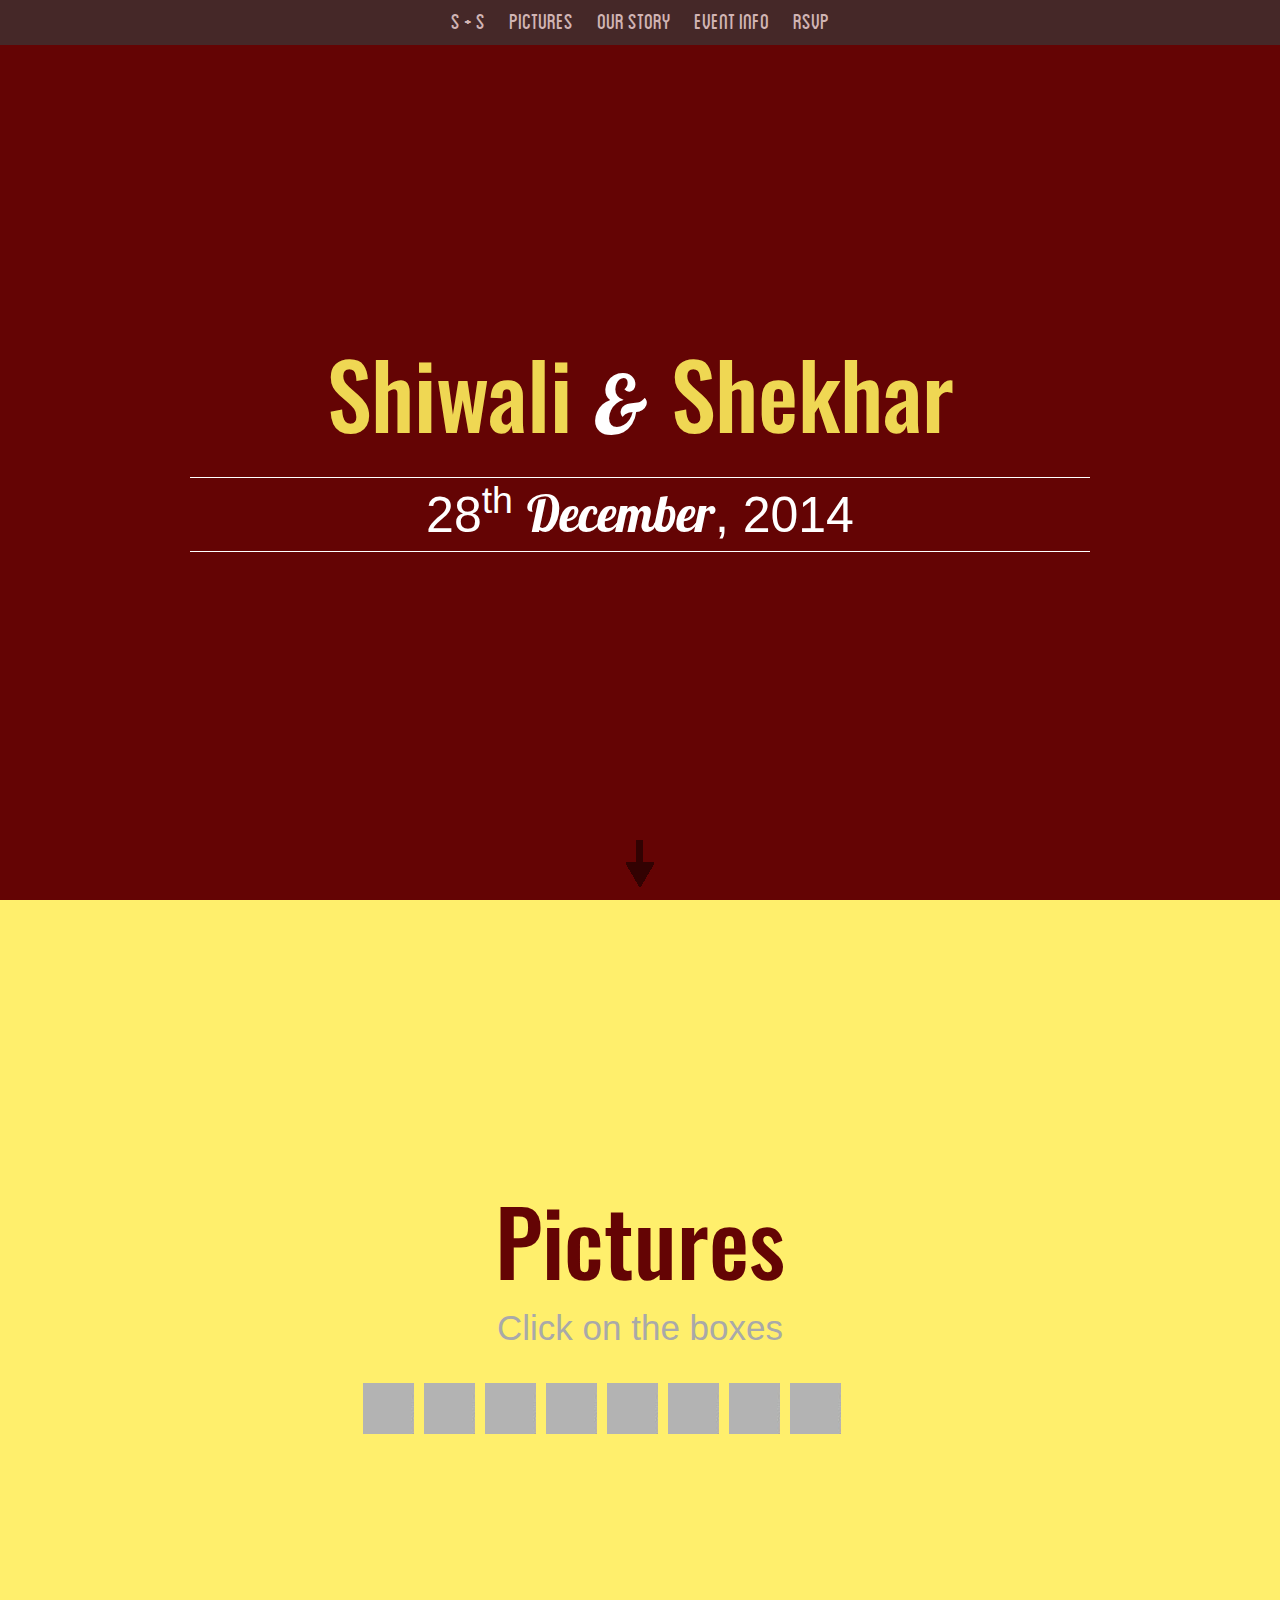
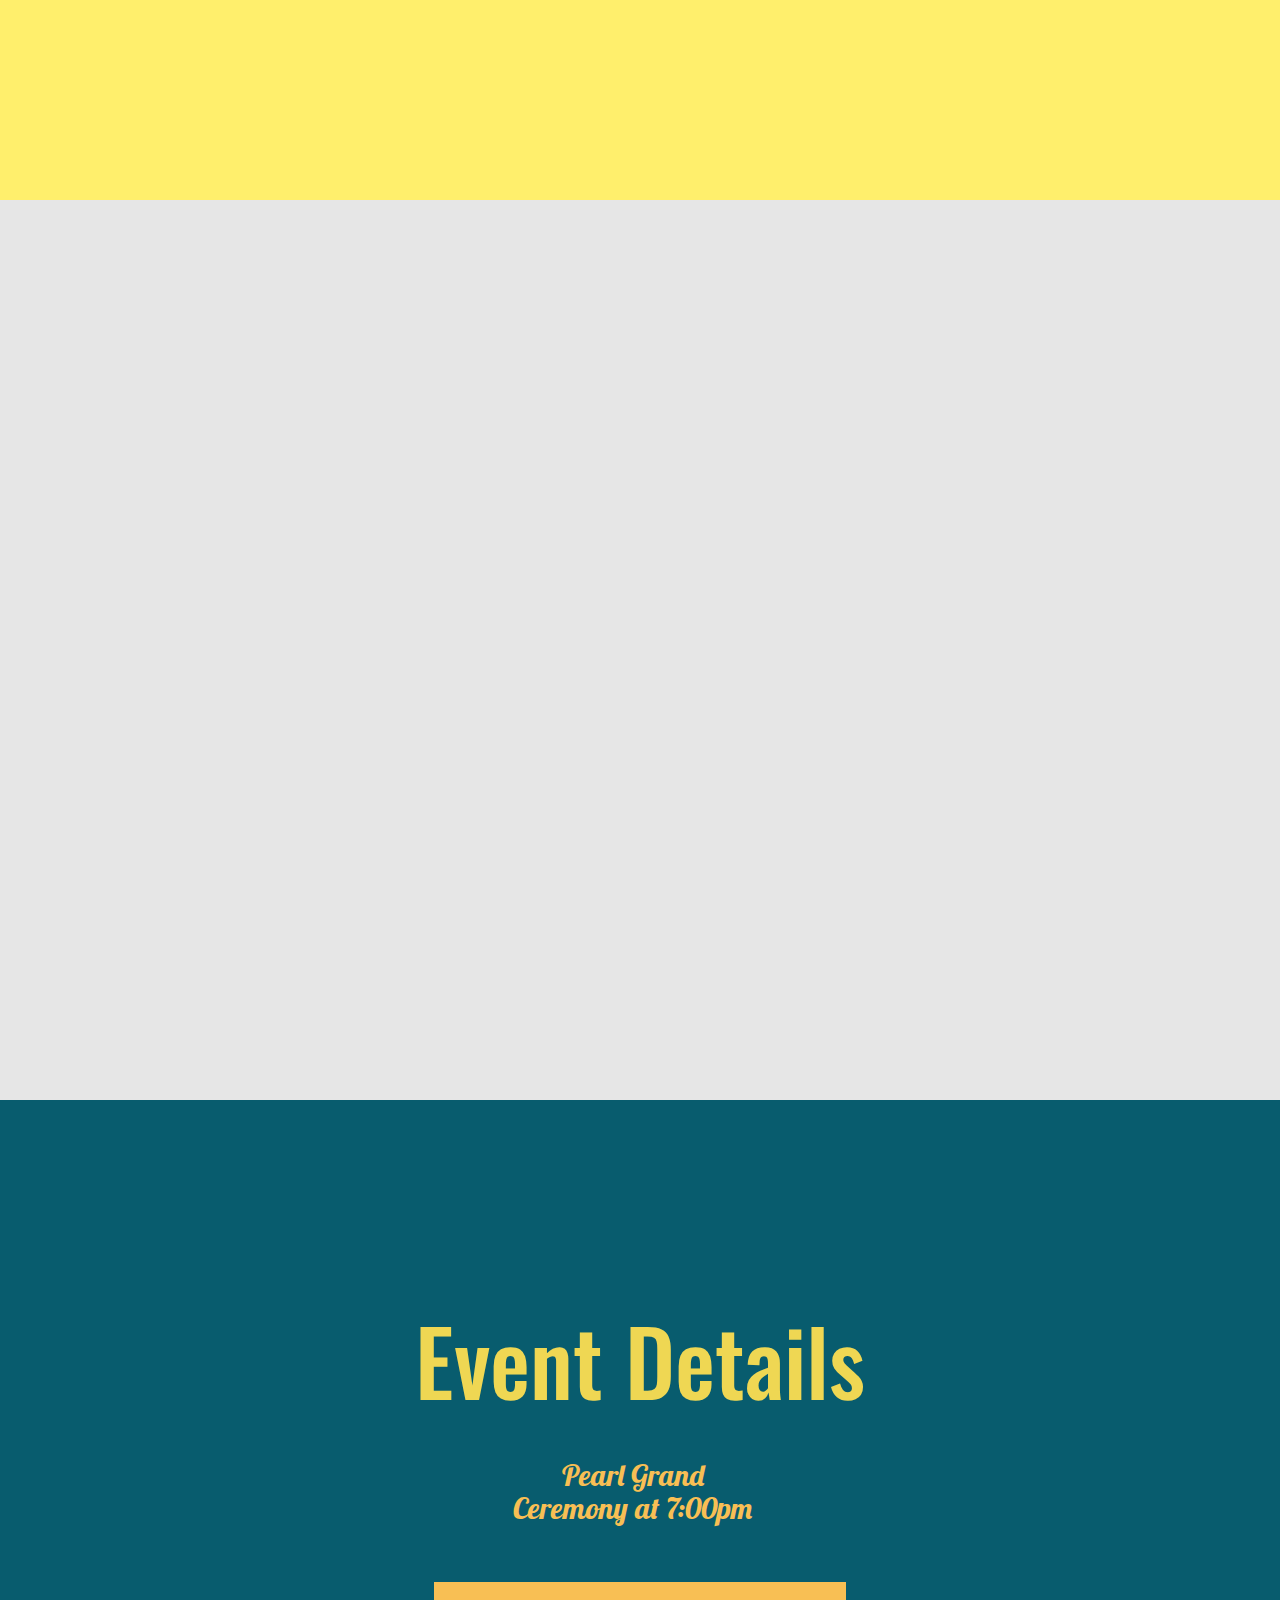
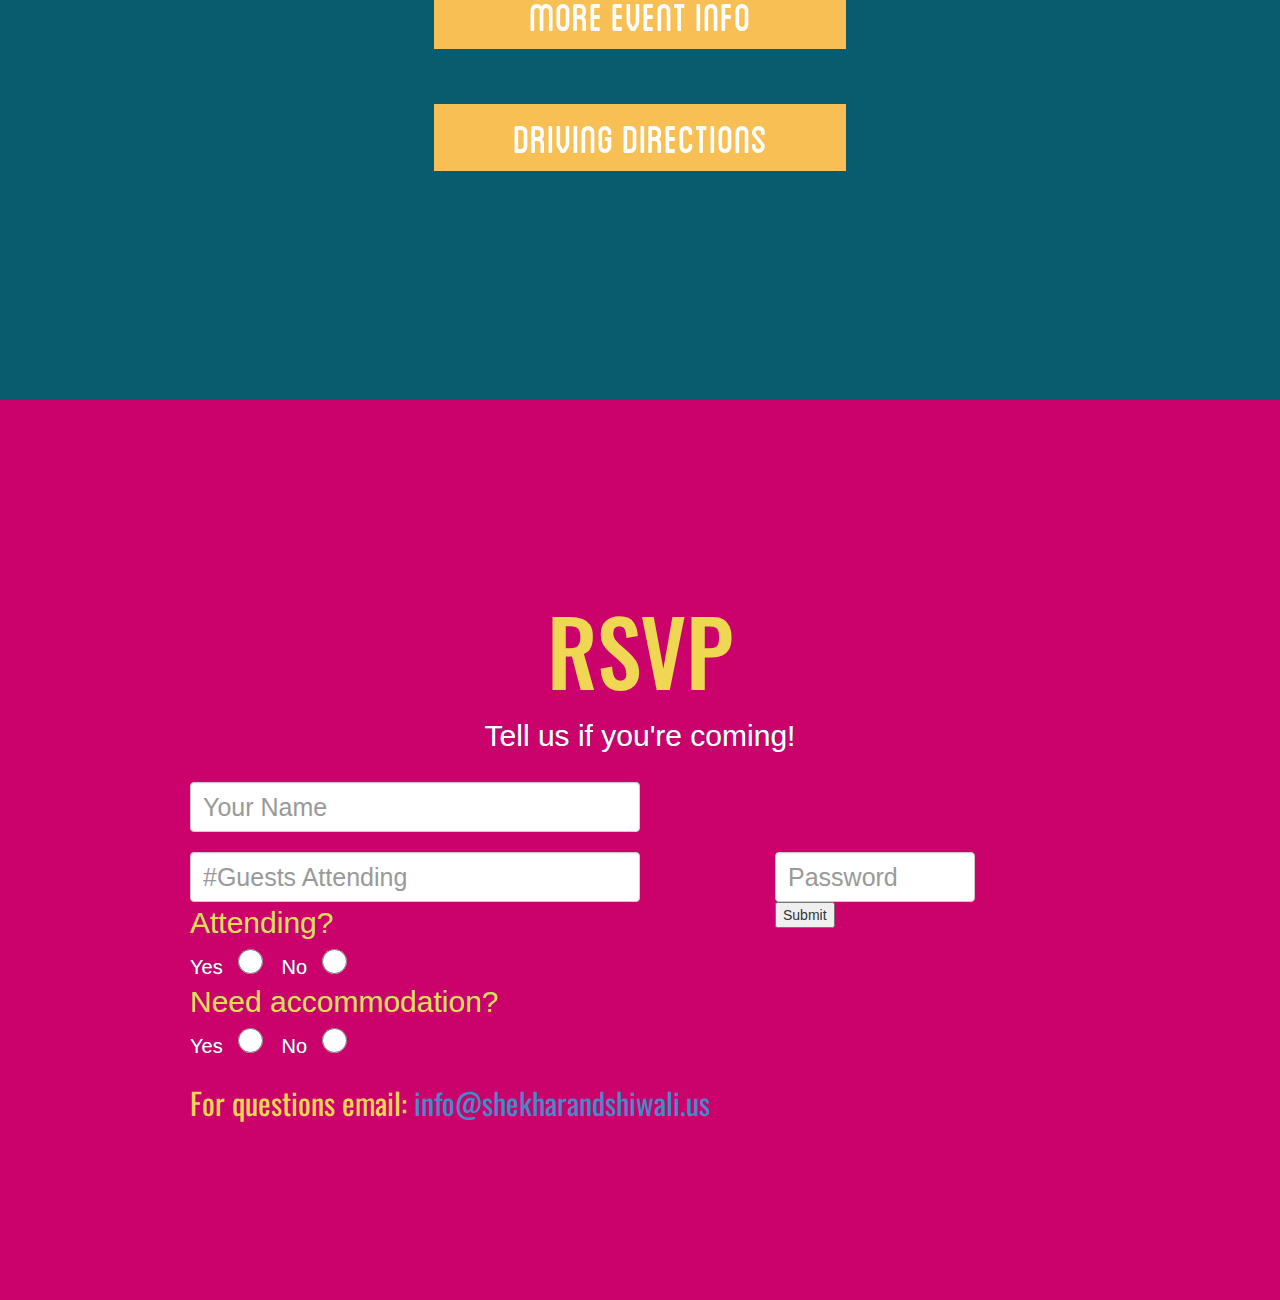
==== index.html @ fe9b8618 "Hmm" ====
<!DOCTYPE html>
<html lang="en">
<head>

<title>
Shiwali + Shekhar | We're Getting Married!
</title>

<!-- Meta Tags -->

<meta http-equiv="Content-Type" content="text/html;charset=utf-8" />
<meta name="description" content="Shiwali Mohan &amp; Shekhar Mittal are tying the knot on 27.12.2014. Come celebrate with them!" />
<meta name="keywords" content="Shiwali Mohan, Shekhar Mittal, marriage, web design, scroll animation" />

<!-- Links -->
<link rel="stylesheet" type="text/css" href="jquery.fancybox-1.3.4.css" media="screen" />
<link rel="stylesheet" href="style.css" media="screen,projection" type="text/css" />
<link rel="stylesheet" href="css/bootstrap.css" media="screen,projection" type="text/css" />

<link href='http://fonts.googleapis.com/css?family=Pacifico' rel='stylesheet' type='text/css' />
 
<link rel="image_src" href="images/fb-icon.jpg" />
<link href='http://fonts.googleapis.com/css?family=Lily+Script+One|Simonetta|Glass+Antiqua|Elsie+Swash+Caps|Fredoka+One|Comfortaa|Abril+Fatface|Spirax|Kavoon|Cinzel+Decorative|Salsa|Autour+One' rel='stylesheet' type='text/css'>
<link href='http://fonts.googleapis.com/css?family=Oswald' rel='stylesheet' type='text/css'>
<link href='http://fonts.googleapis.com/css?family=Lobster' rel='stylesheet' type='text/css'>
<!-- Java Script -->

<script type="text/javascript" src="js/jquery.min.js"></script>
<script type="text/javascript" src="js/jquery.mousewheel-3.0.4.pack.js"></script>
<script type="text/javascript" src="js/jquery.fancybox-1.3.4.pack.js"></script>
<script type="text/javascript" src="js/jquery.scrollTo-min.js"></script>
<script type="text/javascript" src="js/bootstrap.js"></script>



<script type="text/javascript">

// Scroll Animation

function scrollNav(id){
			$('html,body').animate({scrollTop: $(""+id).offset().top},'slow');
}


  // Next Scroll Bar

$(function() {

	$("a[rel=story-gallery]").fancybox({
		'titlePosition' 	: 'inside',
		'titleFormat'		: function(title, currentArray, currentIndex, currentOpts) {
			return '<span id="fancybox-title-over">Image ' + (currentIndex + 1) + ' / ' + currentArray.length + (title.length ? ' &nbsp; ' + title : '') + '</span>';
			}
		});
		
		$("a[rel=guys-gallery]").fancybox({
		'titlePosition' 	: 'inside',
		'titleFormat'		: function(title, currentArray, currentIndex, currentOpts) {
			return '<span id="fancybox-title-over">' + (title.length ? '' + title : '') + '</span>';
			}
		});
		
		$("a[rel=girls-gallery]").fancybox({
		'titlePosition' 	: 'inside',
		'titleFormat'		: function(title, currentArray, currentIndex, currentOpts) {
			return '<span id="fancybox-title-over">' + (title.length ? '' + title : '') + '</span>';
			}
		});

	$("#getmore-info").fancybox({
				'titlePosition'		: 'inside',
				'transitionIn'		: 'none',
				'transitionOut'		: 'none'
		});

    function scroll(direction) {

        var scroll, i,
                positions = [],
                here = $(window).scrollTop(),
                collection = $('.slide');

        collection.each(function() {
            positions.push(parseInt($(this).offset()['top'],10));
        });

        for(i = 0; i < positions.length; i++) {
            if (direction == 'next1' && positions[i] > here) { scroll = collection.get(i); break; }
            if (direction == 'prev1' && i > 0 && positions[i] >= here) { scroll = collection.get(i-1); break; }
        }

        if (scroll) {
            $.scrollTo(scroll, {
                duration: 750       
            });
        }

        return false;
    }

    $("#next1,#prev1").click(function() {        
        return scroll($(this).attr('id'));        
    });

    $(".scrolltoanchor").click(function() {
        $.scrollTo($($(this).attr("href")), {
            duration: 750
        });
        return false;
    });
    
    $(".rsvp").mouseover(function(){
    	 $("#bottom-nav").hide();
    });
    $(".rsvp").mouseout(function(){
    	 $("#bottom-nav").show();
    });

});

function postContactToGoogle() {
	
	
	var password = $('#password-form').val();
    if(password!='shekhar'){
    	alert("Incorrect Password");
    	return false;
    }
    else{
    	var name = $('#name-form').val();
        var attending = $('#attending-form').val();
        
        var x1 = document.getElementById("attending-answer-form-yes").checked;
        var y1 = document.getElementById("attending-answer-form-no").checked;
        var x2 = document.getElementById("accommodation-answer-form-yes").checked;
        var y2 = document.getElementById("accommodation-answer-form-no").checked;
        
		if(x1){
			var attending_answer = "Yes";
		}
		else{
			var attending_answer = "No";
		}
		
		if(x2){
			var accommodation_answer = "Yes";
		}
		else{
			var accommodation_answer = "No";
		}
		
		
		if(name == "")
		{
			alert("Please enter your Name");
			document.getElementById('name-form').focus();
			return false;
		}
		if(name != "" && !isNaN(name))
		{
			alert("Name cannot have numbers");
			document.getElementById('name-form').focus();
			
			return false;
		}
		if(attending == "")
		{
			alert("Please enter the number of Guests.");
			document.getElementById('attending-form').focus();
			return false;
		}
		if(attending != "" && isNaN(attending))
		{
			alert("Please enter a valid number in the number of Guests field.");
			document.getElementById('attending-form').focus();
			return false;
		}
		if(!x1&&!y1)
        {
        	alert("Please select a Yes or No.");
			return false;
        }
        if(!x2&&!y2)
        {
        	alert("Please select a Yes or No.");
			return false;
        }
		
		
        $.ajax({
            crossDomain:true,
            url: "https://docs.google.com/forms/d/1CFn740FEFCyiiwaFORWDEzPLa8mmN6_6Pz8VQiD-mVU/formResponse",
            data: { "entry_102033076": name, 
            "entry_283593187": attending, "entry_271882632": 
            attending_answer , "entry_1864921981": accommodation_answer},
            type: "POST",
            dataType: "xml",
            success:function(vs){
			     console.log("Success:" + vs);
			     window.location.replace("ThankYou.html");
			 },
			 error:function(){
			 	console.log("Error");
			 	window.location.replace("ThankYou.html");
			 }
        });
    }
            
}



</script>
</head>

<body>

<!-- Side Navigation -->

<div id="header">
<ul id="navigation">
	<li class="home-nav" onClick="scrollNav('.home')">S + S</li>
	<li class="pictures-nav" onClick="scrollNav('.pictures')">Pictures</li>
	<li class="story-nav" onClick="scrollNav('.story')">Our Story</li>
	<li class="info-nav" onClick="scrollNav('.info')">Event Info</li>
	<li class="rsvp-nav" onClick="scrollNav('.rsvp')">RSVP</li>
</ul>
</div>

<!-- Home Frame -->

	

	<div class="home slide">
		&nbsp;
		<div class="content-box">
			<div> <!--class="home-img"-->
				</br></br></br>
				<h1 style="color:#efd753;font-family: 'Oswald', sans-serif;font-size:90px;font-style:normal;">Shiwali   <font style="font-family: 'Lobster', cursive;font-size:80px;color:white;">&</font>   Shekhar</br></h1>
				</br>
				<div style="border-top: 1px solid white;border-bottom: 1px solid white;">
					<font style="font-size:50px;color:white;"> 28<sup>th</sup> <font style="font-family: 'Lobster', cursive;">December</font>, 2014</font>
				</div>
			</div>
		</div>
	</div>

<!-- Pictures Frame -->

	<div class="pictures slide">
		<div class="content-box">
			
			<div class="pictures-title">
				<h1 style="color:#640404;font-family: 'Oswald', sans-serif;font-size:90px;font-style:normal;">
					Pictures
				</h1>
			</div>
			
			<h2 class="gallery-title">Click on the boxes</h2>
			
			<div class="gallery">
				<a class="photo one" rel="story-gallery" href="images/1.jpg" title="">Photo<span></span></a>
				<a class="photo two" rel="story-gallery" href="images/2.JPG" title="">Photo<span></span></a>
				<a class="photo three" rel="story-gallery" href="images/3.JPG" title="">Photo<span></span></a>
				<a class="photo four" rel="story-gallery" href="images/4.JPG" title="">Photo<span></span></a>
				<a class="photo five" rel="story-gallery" href="images/5.jpg" title="">Photo<span></span></a>
				<a class="photo six" rel="story-gallery" href="images/6.JPG" title="">Photo<span></span></a>
				<a class="photo seven" rel="story-gallery" href="images/7.jpg" title="">Photo<span></span></a>
				<a class="photo nine" rel="story-gallery" href="images/9.jpg" title="">Photo<span></span></a>
			</div>
		
		</div>
	</div>
	
	

<!-- Our Story Frame -->

	<div class="story slide">
		<div class="content-box">
			<iframe src='http://cdn.knightlab.com/libs/timeline/latest/embed/index.html?source=0AvJJD4RMxX0IdFRqZll6bFVpYTRvN09UMmtzQTBWWkE&font=Bevan-PotanoSans&maptype=toner&lang=en&height=650' width='100%' height='650' frameborder='0'></iframe>
		</div>
	</div>

<!-- Event Info Frame -->

	<div class="info slide">
		<div class="content-box">
		
			<div class="info-title">
				<h1 style="color:#efd753;font-family: 'Oswald', sans-serif;font-size:90px;font-style:normal;">
					Event Details
				</h1>
			</div>
			
			
			
			<div class="info-content">
				</br>
				<h2 style="font-family: 'Lobster', cursive;">Pearl Grand</br>Ceremony at 7:00pm</h2>
				
				<div class="more-info">
				<a class="info btn1" id="getmore-info" href="#inline1" title="">More Event Info<span></span></a> 
				</div>
				
				<div style="display: none;">
					<div id="inline1" style="width:750px;height:550px;overflow:hidden;">
					<p>The ceremony will begin at 7:00pm and will take place inside Pearl Grand banquet hall. Bring your party pants/dresses people, because there is going to be crazy dancing all night.</p>
					<div class="line-seperator"></div>
					<p>Pearl Grand is located in Kaushambi, Ghaziabad. </p>
					<p>There will be no alcohol served, so to help in making alternate arrangements, please contact the <a href="mailto:sidekick@shekharandshiwali.us">groom's brother.</a></p>
					<div class="line-seperator"></div>
					<p>If you are joining us from out of town, there is no need to book a hotel reservation. We have plenty of space in our hearts for our loved ones. Just RSVP. To those who do not love us enough and want to reach directly, please click on driving directions button and see the nearby hotels.
					<div class="line-seperator"></div>
					<p>For any questions, comments, concerns, play list requests, accommodation inquiries or interest in dance performances, please contact us: <a href="mailto:info@shekharandshiwali.us">info@shekharandshiwali.us</a></p>
					<div class="line-seperator"></div>
					<p>P.S. - Shagun of ₹1000/person is not needed, but your presence is.</p>

					</div>
				</div>
				
				<div class="get-directions">
				<a href="http://goo.gl/hktYl9" target="blank" class="directions btn1">Driving Directions<span></span></a> 
				</div>
			</div>
			
		</div>
	</div>
	

	
<!-- RSVP Frame -->
	
	<div class="rsvp slide">
		<div class="content-box">
		
			<div class="rsvp-title">
				<h1 style="color:#efd753;font-family: 'Oswald', sans-serif;font-size:90px;font-style:normal;">
					RSVP
				</h1>
			</div>
			
			<h2>Tell us if you're coming!</h2>
			</br>
			
				<div class="forms">
				<input type="text" name="name" id="name-form" class="form-control"  placeholder="Your Name" style="height:50px;font-size:25px;
	color:#4a4a4a;"/></br>
				<input type="text" name="attending" id="attending-form" class="form-control" placeholder="#Guests Attending" style="height:50px;font-size:25px;
	color:#4a4a4a;"/>
				<font class="rsvph2">Attending?</font></br>
				<font class="rsvph3">Yes</font><input type="radio" name="attending-answer" value="Yes" id="attending-answer-form-yes"  style="height:25px;width:55px;color:#4a4a4a;"/>
				<font class="rsvph3">No</font><input type="radio" name="attending-answer" value="No" id="attending-answer-form-no"  style="height:25px;width:55px;color:#4a4a4a;"/></br>
				
				<font class="rsvph2">Need accommodation?</font></br>
				<font class="rsvph3">Yes</font><input type="radio" name="accommodation-answer" value="Yes" id="accommodation-answer-form-yes"  style="height:25px;width:55px;color:#4a4a4a;"/>
				<font class="rsvph3">No</font><input type="radio" name="accommodation-answer" value="No" id="accommodation-answer-form-no"  style="height:25px;width:55px;color:#4a4a4a;"/></br>
				
				
				</div>

				
				<div class="submit-container">
				
				<div class="submit">
				
				<input type="password" name="password" id="password-form" class="form-control" placeholder="Password" style="height:50px;"/>
				
				<input class="submit-btn" type="button" value="Submit" onclick="postContactToGoogle()"/>
				</div>
				
				</div>
				
			</br></br></br>
			<font style="color:#efd753;font-family: 'Oswald', sans-serif;font-size:30px;font-style:normal;">For questions email: <a href="mailto:info@shekharandshiwali.us">info@shekharandshiwali.us</a></h3>
			
		</div>
	</div>
	

	
	
	
<!-- Bottom Nav -->	
	
	<div id="bottom-nav">
	<img src="images/next-dk.png" alt="Next1" />
	<div id="next1">
		<img src="images/next.png" alt="Next1" />
	</div>
	
	</div>
</body>
---- style.css ----
/* Site designed by Luke Clum @ www.lukeclum.com */


@font-face {
    font-family: 'BlanchCapsRegular';
    src: url('fonts/blanch_caps-webfont.eot');
    src: url('fonts/blanch_caps-webfont.eot%3F') format('embedded-opentype'),
         url('fonts/blanch_caps-webfont.woff') format('woff'),
         url('fonts/blanch_caps-webfont.ttf') format('truetype'),
         url('fonts/blanch_caps-webfont.svg') format('svg');
    font-weight: normal;
    font-style: normal;

}

@font-face {
    font-family: 'PacificoRegular';
    src: url('fonts/pacifico-webfont.eot');
    src: url('fonts/pacifico-webfont.eot?') format('embedded-opentype'),
         url('fonts/pacifico-webfont.woff') format('woff'),
         url('fonts/pacifico-webfont.ttf') format('truetype'),
         url('fonts/pacifico-webfont.svg') format('svg');
    font-weight: normal;
    font-style: normal;

}


/* FONT & TEXT STYLES */



h1 {
	padding:0;
	font-family: 'BlanchCapsRegular', arial;
	font-size:60px;
	font-weight:normal;
	
}

h2{
	font-family: 'Pacifico', 'PacificoRegular', cursive;
	font-size:50px;
	font-weight:400;
	font-style:normal;
	margin:15px;
	
}
h3 {
	font-family: 'BlanchCapsRegular', arial;
	font-size:53px;
	font-weight:normal;
	color:#FFFFFF;
	margin:20px 0px 20px 0;
	
}
h4 {
	font-family: 'BlanchCapsRegular', arial;
	font-size:30px;
	font-weight:normal;
	color:rgb(225,86,97);
	
}
p { 
	font-family: Arial, sans-serif;
	font-weight:normal; 
	font-size:14px;
	line-height: 18px;
	color:#363636
}
p a {
	text-decoration: none;
	color: rgb(220,79,83);
}
p a:hover{
	color: rgb(248,202,105);
}


/* MAIN SITE STYLES */



html, body {
	margin: 0;
	padding: 0;
	height:100%;
}

body {
	margin:0; padding:0;
	font-family:Arial, Helvetica, sans-serif;  
    background-color:#3ba7b8;  
    font-size:20px;  
    line-height:25px;  
}  
  
  
.content-box{
	position:absolute; 
	top:50%; 
	left:50%;
	width:900px;
	margin-left:-450px;
}

.container {
	height:100%;
	margin: 0;
	padding: 0;
	
}

.slide {
	height: 100%;
	position: relative;
	margin: 0;
	padding: 0;
}





/* NAVIGATION */

#header{
	position: fixed; 
	top: 0; left: 0; 
	width: 100%; 
	height: 45px;
	margin:0;
	background-color:#383838;
	filter:alpha(opacity=70);
	/* CSS3 standard */
	opacity:0.7;
	z-index: 1;
}
ul#navigation {
	display:block;
	padding:0;
	text-align:center;
	cursor: pointer;
}
ul#navigation li {  
    display:inline; 
	margin:10px;
    text-decoration:none;  
    color:#FFFFFF;  
    font-family: 'BlanchCapsRegular', arial;
    font-size:30px;
    font-weight:400;
    text-shadow: #000 0 0 0;
}  
ul#navigation li:hover {  
    	color:#bebebe;   
    	font-weight:400;
    	text-shadow: #000 0 0 0;
}


/* FOOTER */

#footer {
	z-index:100;
	position:fixed;
	bottom:0px;
	background-color:#383838;
	width:240px;
	height:50px;
	margin:10px;
	right:0;
	opacity: .5;
	filter:alpha(opacity=50);
	-webkit-transition: opacity 0.5s;
	-moz-transition:    opacity 0.5s;
	-o-transition:      opacity 0.5s;
	-ms-transition:     opacity 0.5s;
	cursor: pointer;
}
#footer:hover {
	opacity: 1;
	filter:alpha(opacity=100);
	}
.social{
	display:block;
	margin-left:auto;
	margin-right:auto;
	left:0;
	right:0;
	width:210px;
}
.like {
	float:left; 
	width:75px; 
	margin:2px 2px 2px 2px;
	height:20px;
	padding:13px 5px 0 0;
}
.tweet {
	float:left; 
	width:75px; 
	margin:2px 2px 2px 2px;
	height:20px;
	padding:13px 0 0 5px;
}
.luke-logo {  
	display:block;
	position: relative;
	text-indent: -9999px;
	width: 23px;
	height: 23px;
	float:left;
	margin:13px 0 15px 15px;

}

.luke-logo span {
	position: absolute;
	top: 0; left: 0; bottom: 0; right: 0;
	background: url(images/luke-logo.png) no-repeat;
	opacity: .8;
	filter:alpha(opacity=80);
	-webkit-transition: opacity 0.5s;
	-moz-transition:    opacity 0.5s;
	-o-transition:      opacity 0.5s;
	-ms-transition:     opacity 0.5s;
}
.luke-logo:hover span {
	opacity: 1;
	filter:alpha(opacity=100);
}

/* BOTTOM NAVIGATION */

#bottom-nav {
	z-index:100;
	position:fixed;
	bottom:0px;
	width:100%;
	height:70px;
	margin:0;
}   
#bottom-nav img{
	display:block;
	margin:0 auto;
	margin-top:10px;
	opacity: .5;
	filter:alpha(opacity=20);
}
#next1{
	z-index:100;
	position:fixed;
	bottom:0px;
	width:100%;
	height:70px;
	margin:0;
	background: url(images/footer-slice.png) repeat-x;
	cursor: pointer;
	opacity: 0;
	filter:alpha(opacity=0);
	-webkit-transition: opacity 0.5s;
	-moz-transition:    opacity 0.5s;
	-o-transition:      opacity 0.5s;
	-ms-transition:     opacity 0.5s;
}
#next1:hover {
	opacity: 1;
	filter:alpha(opacity=100);
}
#next1 img{
	display:block;
	position:relative;
	margin-left:auto;
	margin-right:auto;
	margin-top:10px;
	left:0;
	right:0;
	opacity: 1;
	filter:alpha(opacity=100);
}
#next1 .box{
	position:absolute;
	width:100%;
	height:170px;
	margin:0;
	background-color:#383838;
	opacity: 1;
	filter:alpha(opacity=100);
}

/* HOME SLIDE */



.home {
	background-color: #640404;
}

.home .content-box{
	height:340px; 
	margin-top:-187px;
	text-align:center;
}

.home-img {  
	display:block;
	margin: auto;
	position: relative;
	text-indent: -9999px;
	width: 540px;
	height: 335px;
	background: url(images/kl-title.png) no-repeat;
}


.pictures {
	background-color: #ffef6c;
}

.pictures .content-box{
	height:290px; 
	margin-top:-180px;
	}

.pictures-title {  
	text-align:center;
}
.gallery-title{
	font-size:35px;
	margin-bottom:25px;
	text-align: center;
	color:rgb(169,169,169)
}

.gallery {
	position:relative;
	display:block;
	overflow:auto;
	margin-top:15px;
	width:564px;
	height:125px;
	margin-left: auto;
    margin-right: auto;
    left: 0;
    right: 0;
}
.photo {  
	display:block;
	position: relative;
	text-indent: -9999px;
	width: 51px;
	height: 51px;
	background: url(images/pthumb-sprite.jpg) no-repeat;
    float:left;
    margin-right:5px;
    margin-left:5px;
    margin-top:10px;   
}

.photo span {
	position: absolute;
	top: 0; left: 0; bottom: 0; right: 0;
	background: url(images/pthumb-sprite.jpg) no-repeat;
	background-position: -51px 0;
	opacity: 0;
	filter:alpha(opacity=0);
	-webkit-transition: opacity 0.5s;
	-moz-transition:    opacity 0.5s;
	-o-transition:      opacity 0.5s;
	-ms-transition:     opacity 0.5s;
}
.photo:hover span {
	opacity: 1;
	filter:alpha(opacity=100);
}

.gallery .one span {
	background: url(images/pthumb-sprite.jpg) -51px 0;
}
.gallery .two span {
	background: url(images/pthumb-sprite.jpg) -102px 0;
}
.gallery .three span {
	background: url(images/pthumb-sprite.jpg) -153px 0;
}
.gallery .four span {
	background: url(images/pthumb-sprite.jpg) -204px 0;
}
.gallery .five span {
	background: url(images/pthumb-sprite.jpg) -255px 0;
}
.gallery .six span {
	background: url(images/pthumb-sprite.jpg) -306px 0;
}
.gallery .seven span {
	background: url(images/pthumb-sprite.jpg) -357px 0;
}
.gallery .eight span {
	background: url(images/pthumb-sprite.jpg) -408px 0;
}
.gallery .nine span {
	background: url(images/pthumb-sprite.jpg) -459px 0;
}


/* OUR STORY */



.story {
	background-color: rgb(230,230,230);
}

.story .content-box{
	height:460px; 
	margin-top:-260px;
	}

.story-title {  
	display:block;
	margin: auto;
	position: relative;
	text-indent: -9999px;
	width: 785px;
	height: 75px;
	background: url(images/title-sprites.png) 0 0;
	margin-bottom:25px;
}

.story h2 {
	display:block;
	position: relative;
	text-align: center;
	color:rgb(252,252,252);
}

.timeline {
	position:relative;
	display:block;
	overflow:auto;
	margin-top:40px;
	height:290px;
	background: url(images/arrow.png) no-repeat;
	background-position: 0px 0px;
}

.first {
	margin-left:100px;
	margin-top:26px;
}

.second {
	margin-left:70px;
	margin-top:26px;
}

.third {
	margin-left:50px;
	margin-top:26px;
}

.fourth {
	margin-left:90px;
	margin-top:26px;
}

.fifth {
	margin-left:50px;
	margin-top:26px;
}

.sixth {
	margin-left:80px;
	margin-top:26px;
}
.seventh {
	margin-left:20px;
	margin-top:26px;
}

.eigth {
	margin-left:20px;
	margin-top:26px;
}


.heart {  
	display:block;
	position: relative;
	text-indent: -9999px;
	width: 46px;
	height: 44px;
	background: url(images/heart.png) no-repeat;
    float:left;
    cursor: pointer;   
}

.heart span {
	position: absolute;
	top: 0; left: 0; bottom: 0; right: 0;
	background: url(images/heart.png) no-repeat;
	background-position: -46px 0;
	opacity: 0;
	filter:alpha(opacity=0);
	-webkit-transition: opacity 0.5s;
	-moz-transition:    opacity 0.5s;
	-o-transition:      opacity 0.5s;
	-ms-transition:     opacity 0.5s;
}
.heart:hover span {
	opacity: 1;
	filter:alpha(opacity=100);
}
.highlights h4 {
	display:none;
  	position:absolute;
  	background-color: rgb(230,230,230);
  	margin-left: auto;
    margin-right: auto;
    left: 0;
    right: 0;
  	width:550px;
  	top:80px;
	text-align: center;
	opacity: 0;
	filter:alpha(opacity=0);
	-webkit-transition: opacity 0.5s;
	-moz-transition:    opacity 0.5s;
	-o-transition:      opacity 0.5s;
	-ms-transition:     opacity 0.5s;
}
.highlights:hover h4{
	display:block;
	opacity: 1;
	filter:alpha(opacity=100);	
}
.highlights h4 span{
	font-size: 40px;
	line-height: 40px;
}





/* EVENT INFO */



.info {
	background-color: #085c6e;
}

.info .content-box{
	height:450px; 
	margin-top:-260px;
	}

.info-title {  
	text-align:center;
}

.map-content{
	float:left;
	width:451px;
	height:311px;
}
.info-content{
	width:100%;
	height:311px;
	text-align:center;
}
.info-content h2{
	margin-left:0;
	margin-bottom:30px;
	color:rgb(248,191,84);
}
.info-content h3{
	margin:0;
	margin-bottom:16px;
}
.more-info{
	clear:both;
	margin-top:52px;
	text-align:center;
}
#inline1 {
	padding:25px;
}
#inline1 span{
	text-align: center;
}
.line-seperator{
	display:block;
	margin:auto;
	margin-top:28px;
	margin-bottom:28px;
	height:1px;
	width:450px;
	background:#bbbbbb;
}
.get-directions{
	clear:both;
	margin-top:43px;
}
.btn1{
	position:relative;
	margin:0;
	text-align:center;
	font-family: 'BlanchCapsRegular', arial;
	font-size:55px;
	font-weight:normal;
	text-decoration:none;
	 
	 -webkit-transition-property:color, background-color;  
	 -webkit-transition-duration: .5s, .5s;  
	 -webkit-transition-timing-function: linear, ease-in;
	 -moz-transition-property:color, background-color;  
	 -moz-transition-duration: .5s, .5s;  
	 -moz-transition-timing-function: linear, ease-in; 
	 -o-transition-property:color, background-color;  
	 -o-transition-duration: .5s, .5s;  
	 -o-transition-timing-function: linear, ease-in; 
	 -ms-transition-property:color, background-color;  
	 -ms-transition-duration: .5s, .5s;  
	 -ms-transition-timing-function: linear, ease-in; 
}

.info.btn1{
	padding: 10px 95px 10px 95px;
	background-color:rgb(248,191,84);
	color:#FFFFFF;
}

.info.btn1:hover {
	color: rgb(220,79,83);
	background-color:#FFFFFF;
}
.directions.btn1{
	padding: 10px 79px 10px 79px;
	background-color:rgb(248,191,84);
	color:#FFFFFF;
}
.directions.btn1:hover {
	color: rgb(220,79,83);
	background-color:#FFFFFF;
}



/* WEDDING PARTY */



.party {
	background-color: #f69c00;
}

.party .content-box{
	height:350px; 
	margin-top:-210px;
	}

.party-title {  
	display:block;
	margin: auto;
	position: relative;
	text-indent: -9999px;
	width: 785px;
	height: 75px;
	background: url(images/title-sprites.png) 0 -150px;
	margin-bottom:25px;
}
.party h2{
	text-align: center;
	color: rgb(0,138,160);
	text-shadow: rgb(0,138,160) 0 0 0;
}
.groomsmen{
	display:block;
	position:relative;
	width:602px;
	height:60px;
	padding-top:60px;
	margin-left:auto;
	margin-right:auto;
	left:0;
	right:0;
}
.bridesmaids{
	display:block;
	position:relative;
	width:607px;
	height:60px;
	padding-top:15px;
	margin-left:auto;
	margin-right:auto;
	left:0;
	right:0;
}

.wp-title{
	font-size:50px;
	margin-top:15px;
	margin-right:20px;
	float:left;
}

.party-gallery {
	position:relative;
	display:block;
	overflow:auto;
	width:427px;
	height:60px;
}
.wp {  
	display:block;
	position: relative;
	text-indent: -9999px;
	width: 51px;
	height: 51px;
	background: url(images/partythumb-sprite.jpg) no-repeat;
    float:left;
    margin-right:10px;   
}

.wp span {
	position: absolute;
	top: 0; left: 0; bottom: 0; right: 0;
	background: url(images/partythumb-sprite.jpg) no-repeat;
	background-position: -51px 0;
	opacity: 0;
	filter:alpha(opacity=0);
	-webkit-transition: opacity 0.5s;
	-moz-transition:    opacity 0.5s;
	-o-transition:      opacity 0.5s;
	-ms-transition:     opacity 0.5s;
}
.wp:hover span {
	opacity: 1;
	filter:alpha(opacity=100);
}

.groomsmen .one span {
	background: url(images/partythumb-sprite.jpg) -51px 0;
}
.groomsmen .two span {
	background: url(images/partythumb-sprite.jpg) -102px 0;
}
.groomsmen .three span {
	background: url(images/partythumb-sprite.jpg) -153px 0;
}
.groomsmen .four span {
	background: url(images/partythumb-sprite.jpg) -204px 0;
}
.groomsmen .five span {
	background: url(images/partythumb-sprite.jpg) -255px 0;
}
.groomsmen .six span {
	background: url(images/partythumb-sprite.jpg) -306px 0;
}
.groomsmen .seven span {
	background: url(images/partythumb-sprite.jpg) -357px 0;
}


.bridesmaids .one span {
	background: url(images/partythumb-sprite.jpg) -408px 0;
}
.bridesmaids .two span {
	background: url(images/partythumb-sprite.jpg) -459px 0;
}
.bridesmaids .three span {
	background: url(images/partythumb-sprite.jpg) -510px 0;
}
.bridesmaids .four span {
	background: url(images/partythumb-sprite.jpg) -561px 0;
}
.bridesmaids .five span {
	background: url(images/partythumb-sprite.jpg) -612px 0;
}
.bridesmaids .six span {
	background: url(images/partythumb-sprite.jpg) -663px 0;
}
.bridesmaids .seven span {
	background: url(images/partythumb-sprite.jpg) -714px 0;
}



/* RSVP */



.rsvp {
	background-color: #cb026c;
}

.rsvp .content-box{
	height:475px; 
	margin-top:-270px;
	}

.rsvp-title {  
	text-align:center;
}

.rsvp h2{
	text-align: center;
	color:#FFFFFF;
	text-shadow: rgb(0,138,160) 0 0 0;
}
.rsvph2{
	
	color:#efd753;
	text-shadow: rgb(0,138,160) 0 0 0;
	font-size:30px;
	padding-bottom:10px;
}
.rsvph3{
	
	color:#FFFFFF;
	text-shadow: rgb(0,138,160) 0 0 0;
	font-size:20px;
	padding-bottom:10px;
}
.rsvp-now{
	display:block;
	margin-top:30px;
	width:100%;
	height:240px;
	text-align:center;
}
.labels {
	position:relative;
	float:left;
	width:240px;
	height:240px;
	margin-top:0px;
}

.guest-name span{
	color:rgb(248,191,84);
}
.forms{
	position:relative;
	width:50%;
	height:240px;
	margin-top:0px;
	margin-bottom:0px;
	
}




.submit-container {
	position:relative;
	width:205px;
	height:250px;
	margin-top:-170px;
	margin-bottom:0px;
	margin-left:0px;
	margin-right:110px;
	float:right;
	
}
.password {
	text-align: center;
	margin-top:30px;
	margin-bottom:15px;
	margin-right:0;
	margin-left:0;
}
#password-form{
	display:block;
	height:30px;
	font-size:25px;
	color:#4a4a4a;
	margin:0;

}
.submit{
	margin:0;
	padding:0;
	width:200px;
	
}
.rotate270 {
    -webkit-transform: rotate(270deg);
    -moz-transform: rotate(270deg);
    -o-transform: rotate(270deg);
    -ms-transform: rotate(270deg);
    transform: rotate(270deg);
}
.rotate90 {
    -webkit-transform: rotate(90deg);
    -moz-transform: rotate(90deg);
    -o-transform: rotate(90deg);
    -ms-transform: rotate(90deg);
    transform: rotate(90deg);
}
.scale-small{
	 -ms-transform: scale(1,0.3); /* IE 9 */
    -webkit-transform: scale(1,0.3; /* Chrome, Safari, Opera */
    transform: scale(1,0.3); 
}
.submit-btn{
	position:relative;
	padding: 5px 53px 5px 53px;
	margin-top:20px;
	margin-left:0;
	margin-right:0;
	margin-bottom:0;
	background-color:rgb(248,191,84);
	font-family: 'Oswald', sans-serif;
	font-size:35px;
	font-weight:normal;
	color:#FFFFFF;
	text-decoration:none;
	border:0;
	cursor:pointer;
	 
	 -webkit-transition-property:color, background-color;  
	 -webkit-transition-duration: .5s, .5s;  
	 -webkit-transition-timing-function: linear, ease-in;
	 -moz-transition-property:color, background-color;  
	 -moz-transition-duration: .5s, .5s;  
	 -moz-transition-timing-function: linear, ease-in; 
	 -o-transition-property:color, background-color;  
	 -o-transition-duration: .5s, .5s;  
	 -o-transition-timing-function: linear, ease-in; 
	 -ms-transition-property:color, background-color;  
	 -ms-transition-duration: .5s, .5s;  
	 -ms-transition-timing-function: linear, ease-in; 
}

.submit-btn:hover {
	color: rgb(248,191,84);
	background-color:#FFFFFF;
	border:0;
}

.questions{
	clear:both;
	margin-top:20px;
	text-align:center;
}
.questions a{
	color:rgb(248,191,84);
	text-decoration:none;
}

/* GIFTS & REGISTRY */



.gifts {
	height:100%;
	position: relative;
	background-color: #006a00;
}

.gifts .content-box{
	height:420px; 
	margin-top:-250px;
	}

.gifts-title {  
	display:block;
	margin: auto;
	position: relative;
	text-indent: -9999px;
	width: 785px;
	height: 83px;
	background: url(images/title-sprites.png) 0 -300px;
	margin-bottom:25px;
}

.gifts h2{
	color:rgb(128,128,128);
	text-align: center;
	margin-bottom:60px;
}

.registry-imgs{
	display:relative;
	margin:0 auto;
	width:644px;
}

.registry {  
	display:block;
	position: relative;
	text-indent: -9999px;
	width: 282px;
	height: 99px;
    float:left;
    margin-right:20px;
    margin-left:20px;   
}

.registry span {
	position: absolute;
	top: 0; left: 0; bottom: 0; right: 0;
	background-color: #E8D21C;
	background: url(images/wsonoma.jpg) no-repeat;
	background-position: -282px 0;
	opacity: 0;
	filter:alpha(opacity=0);
	-webkit-transition: opacity 0.5s;
	-moz-transition:    opacity 0.5s;
	-o-transition:      opacity 0.5s;
	-ms-transition:     opacity 0.5s;
}
.registry:hover span {
	opacity: 1;
	filter:alpha(opacity=100);
}

.wsonoma{
	background: url(images/wsonoma.jpg) no-repeat;
}
.wsonoma span{
	background: url(images/wsonoma.jpg) no-repeat;
	background-position: -282px 0;
}
.pbarn{
	background: url(images/pbarn.jpg) no-repeat;
}
.pbarn span{
	background: url(images/pbarn.jpg) no-repeat;
	background-position: -282px 0;
}
.bbeyond {
	clear:both;
	background: url(images/bbeyond.jpg) no-repeat;
}
.bbeyond span{
	background: url(images/bbeyond.jpg) no-repeat;
	background-position: -282px 0;
}
.target{
	background: url(images/target.jpg) no-repeat;
}
.target span{
	background: url(images/target.jpg) no-repeat;
	background-position: -282px 0;
}
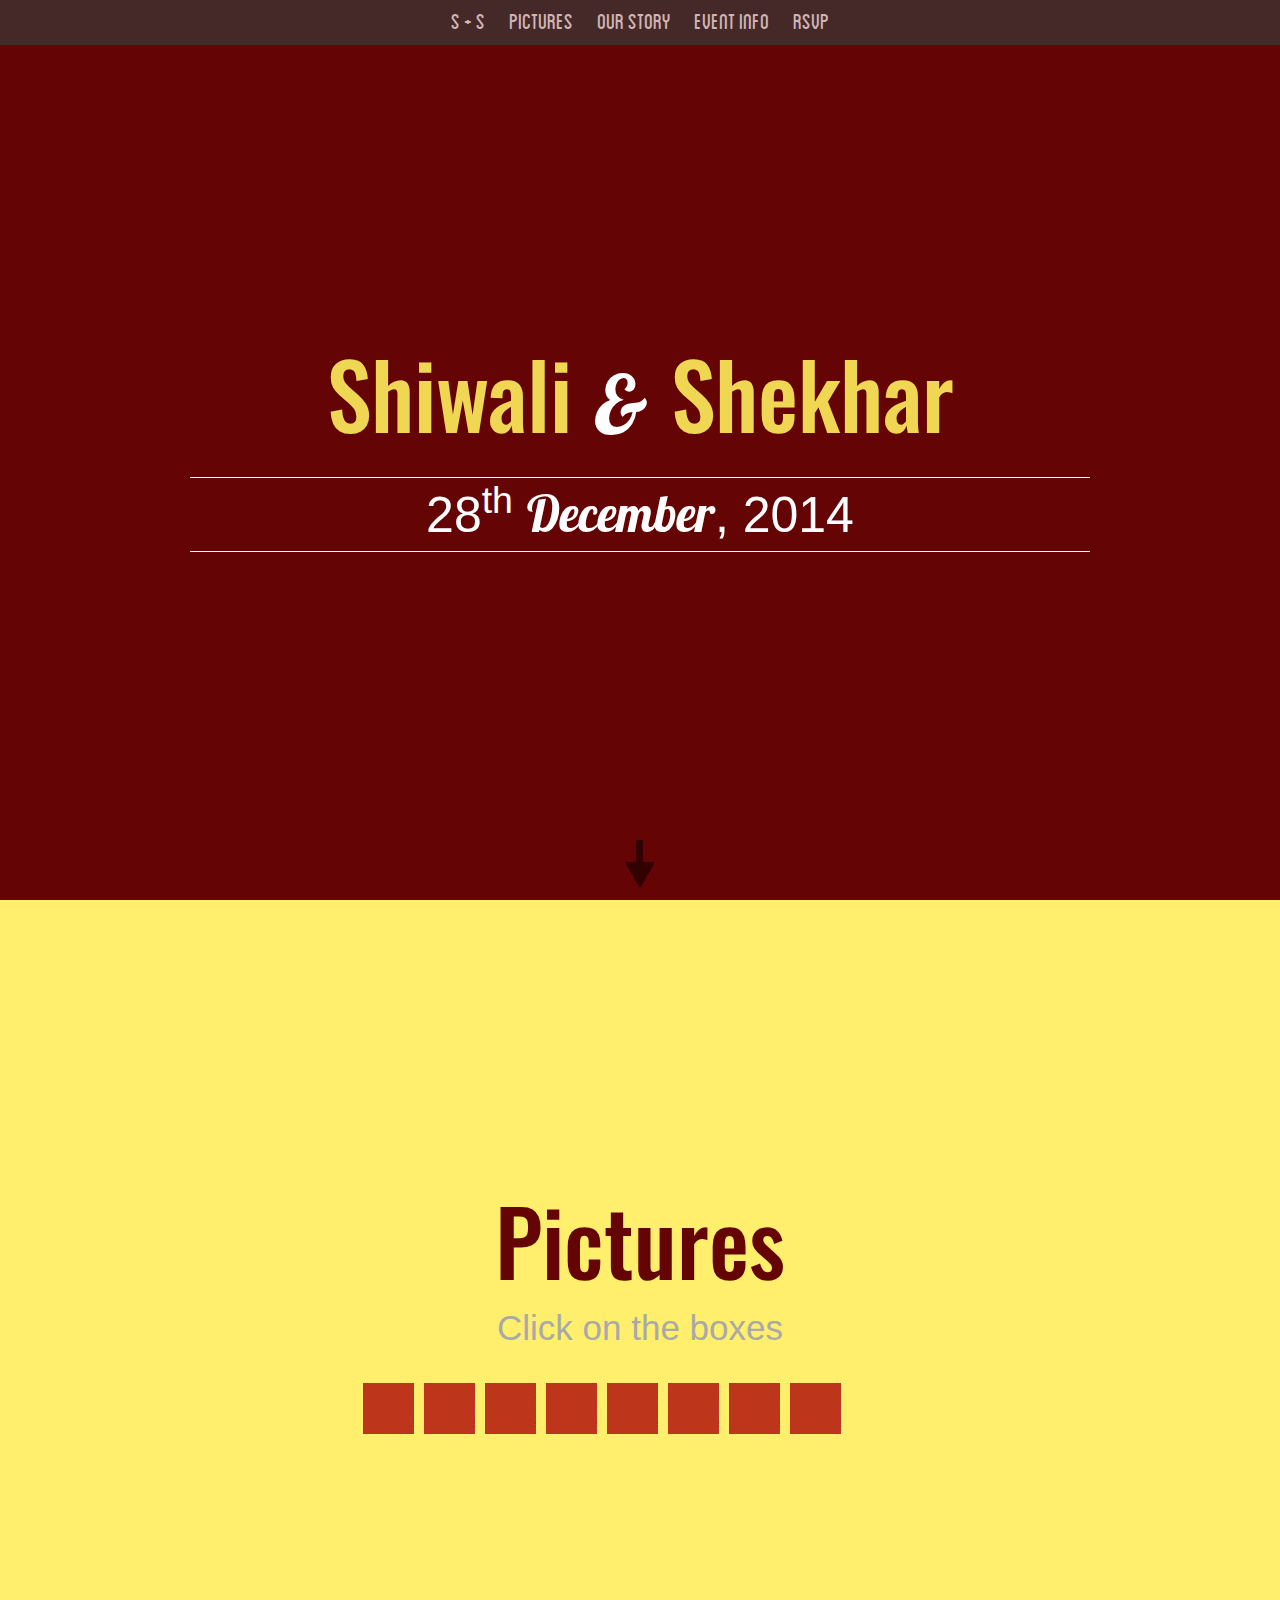
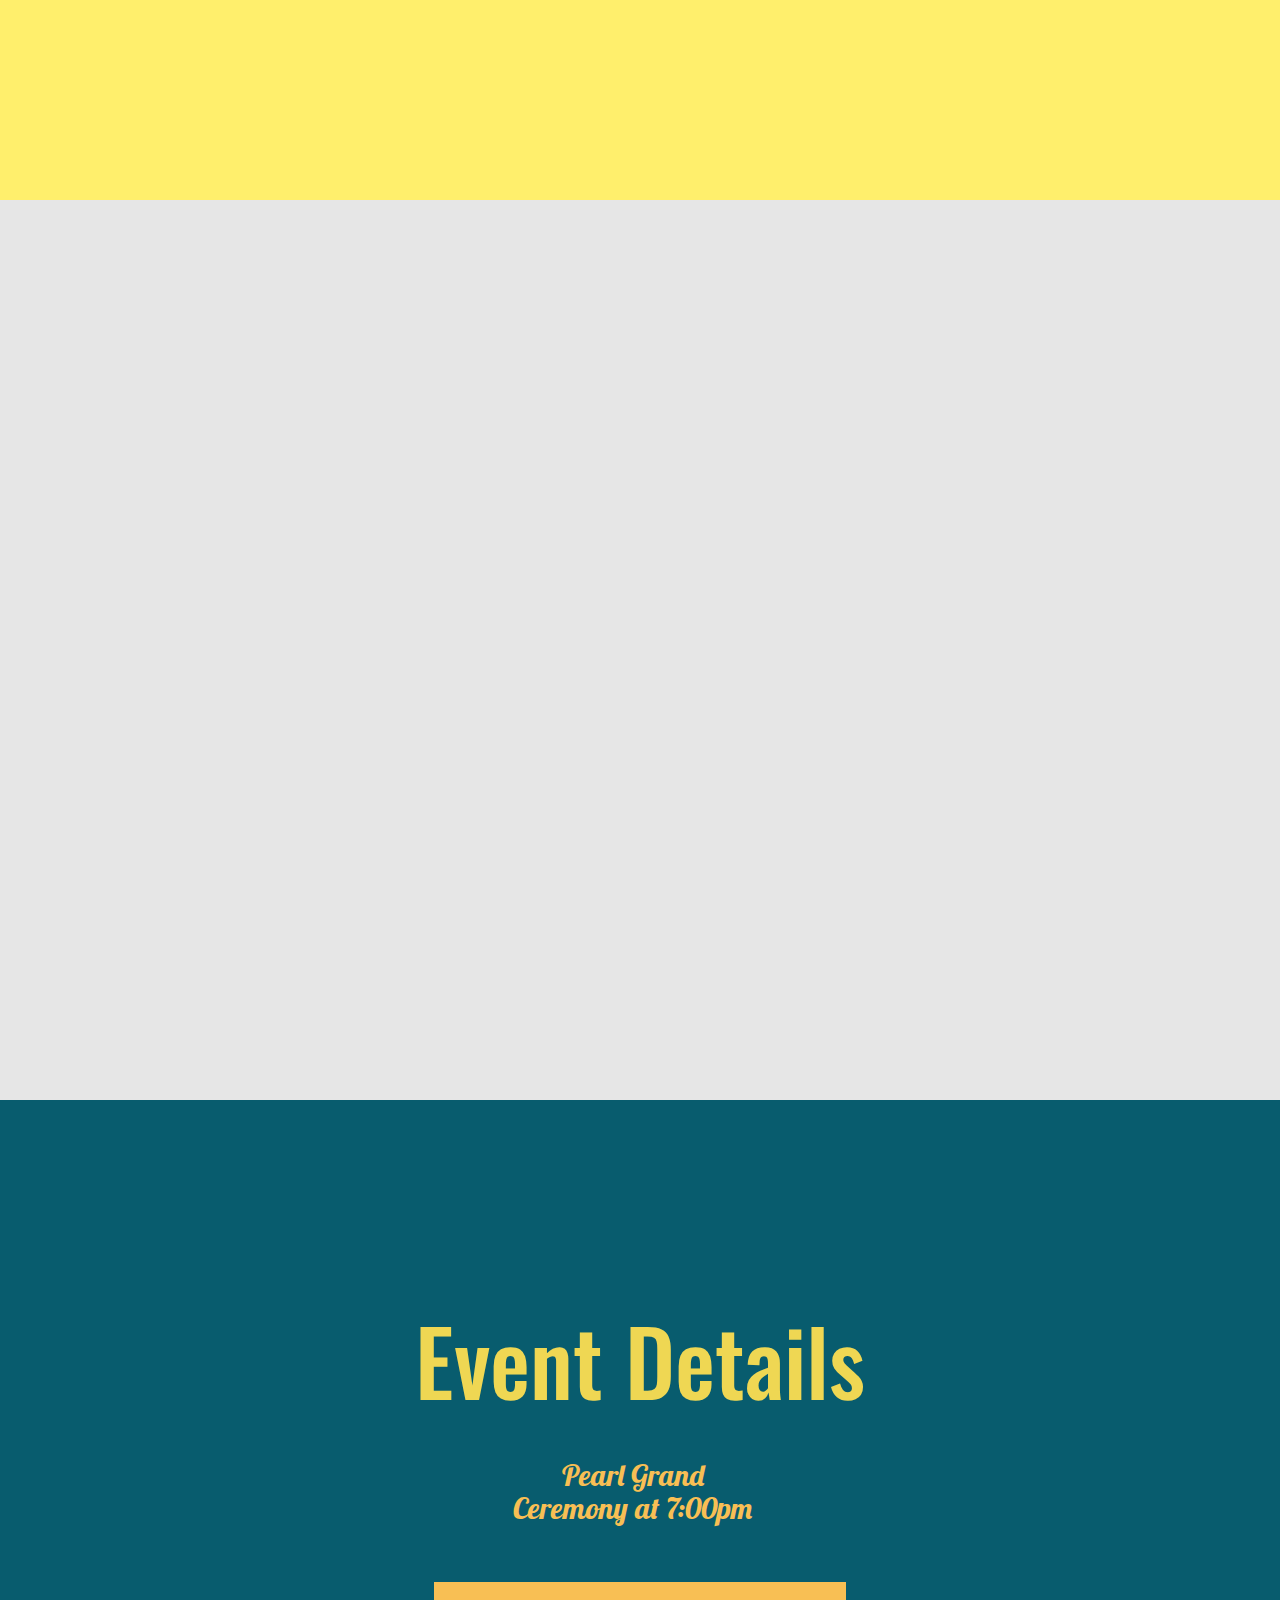
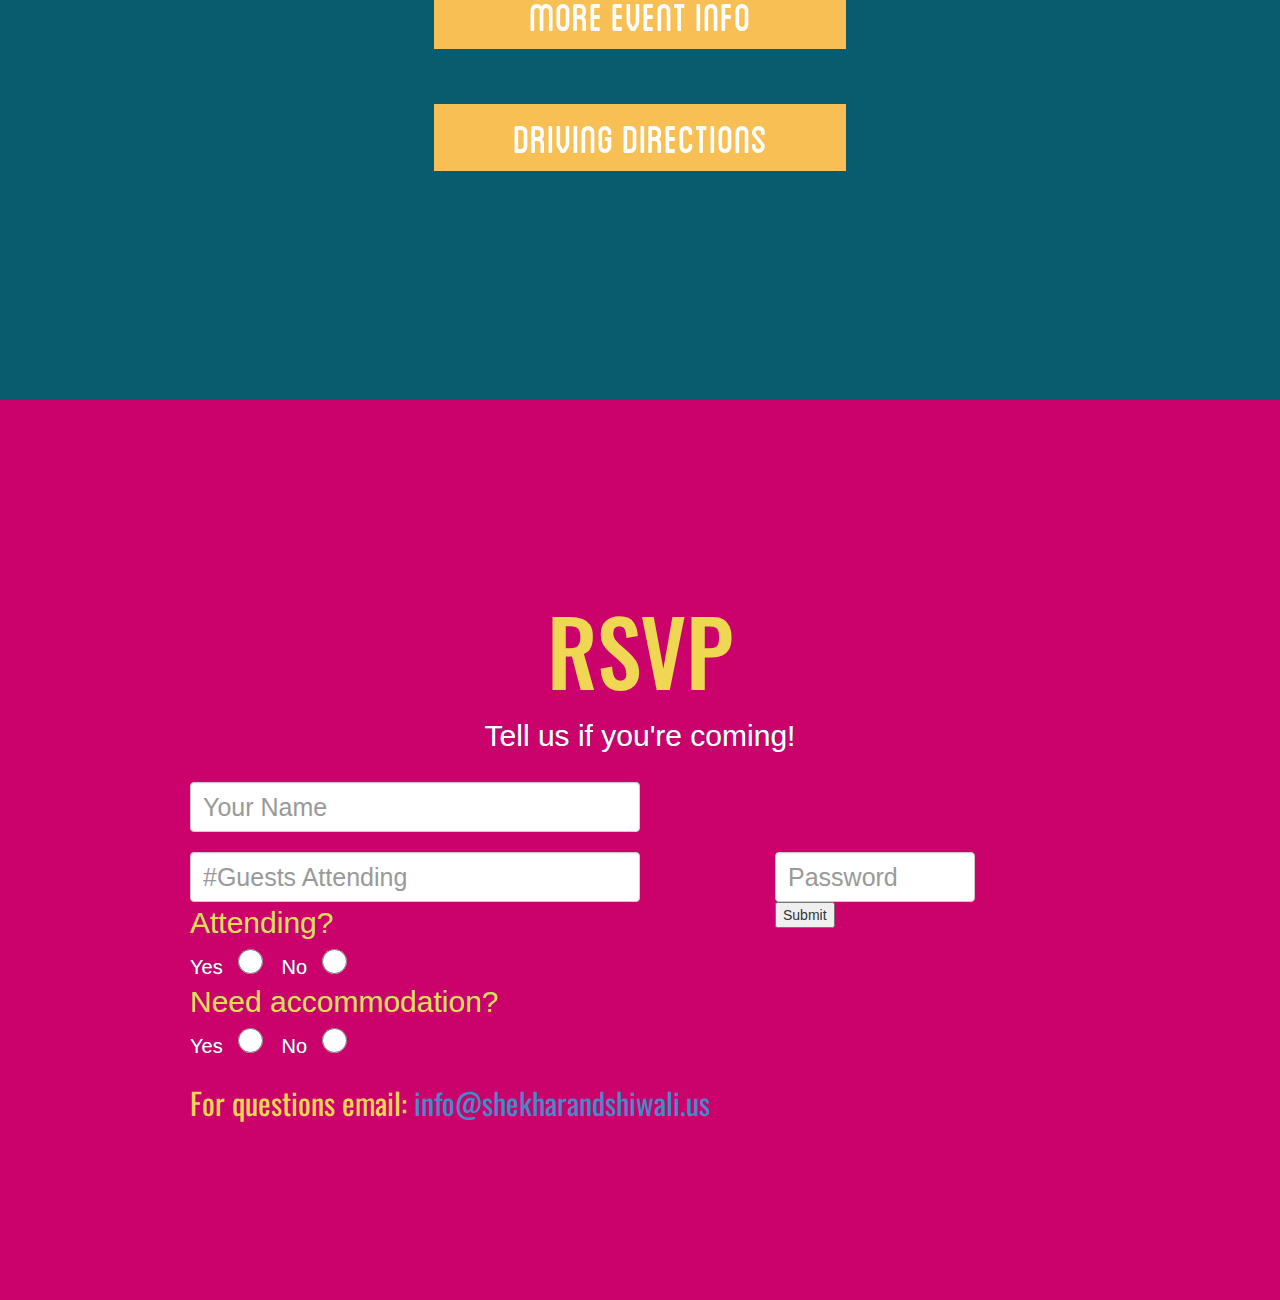
==== commit 1dcc9173: "Fixed pictures" ====
--- a/index.html
+++ b/index.html
@@ -266,7 +266,7 @@
 				<a class="photo five" rel="story-gallery" href="images/5.jpg" title="">Photo<span></span></a>
 				<a class="photo six" rel="story-gallery" href="images/6.JPG" title="">Photo<span></span></a>
 				<a class="photo seven" rel="story-gallery" href="images/7.jpg" title="">Photo<span></span></a>
-				<a class="photo nine" rel="story-gallery" href="images/9.jpg" title="">Photo<span></span></a>
+				<a class="photo eight" rel="story-gallery" href="images/9.jpg" title="">Photo<span></span></a>
 			</div>
 		
 		</div>
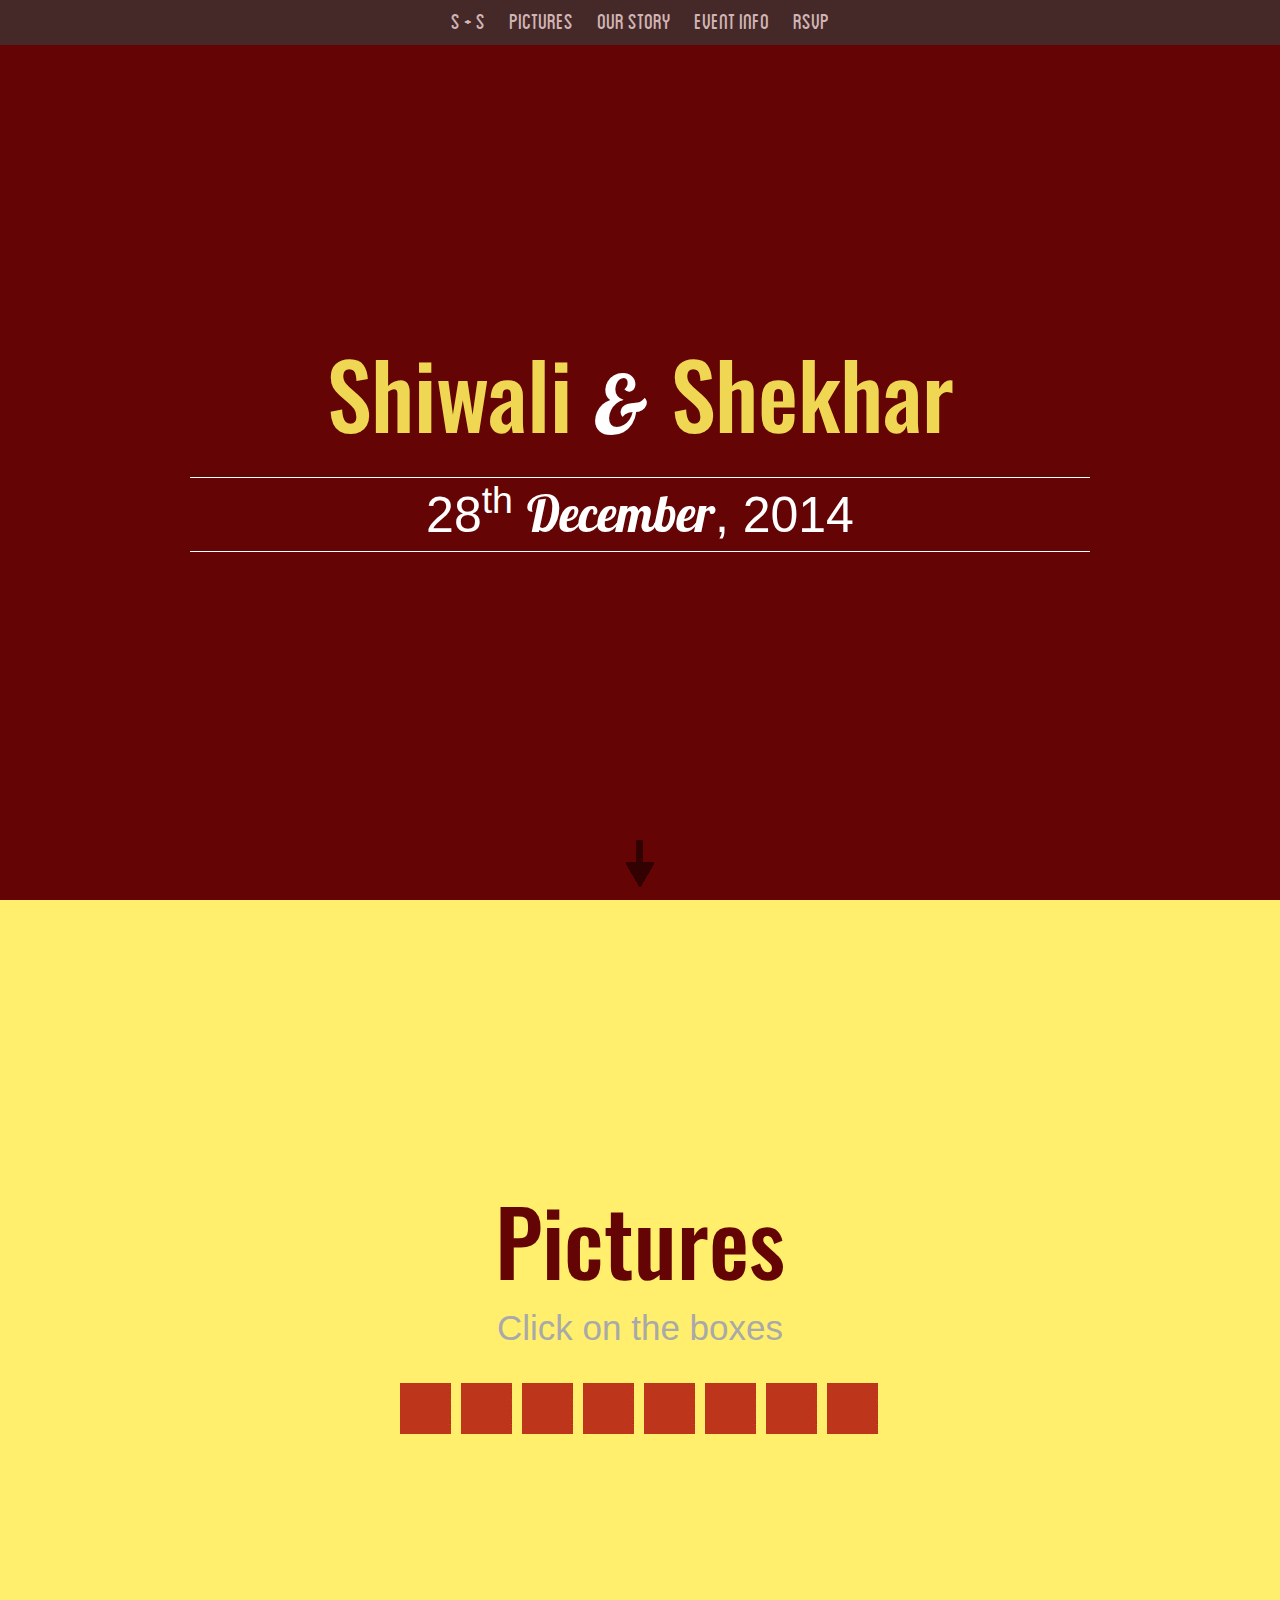
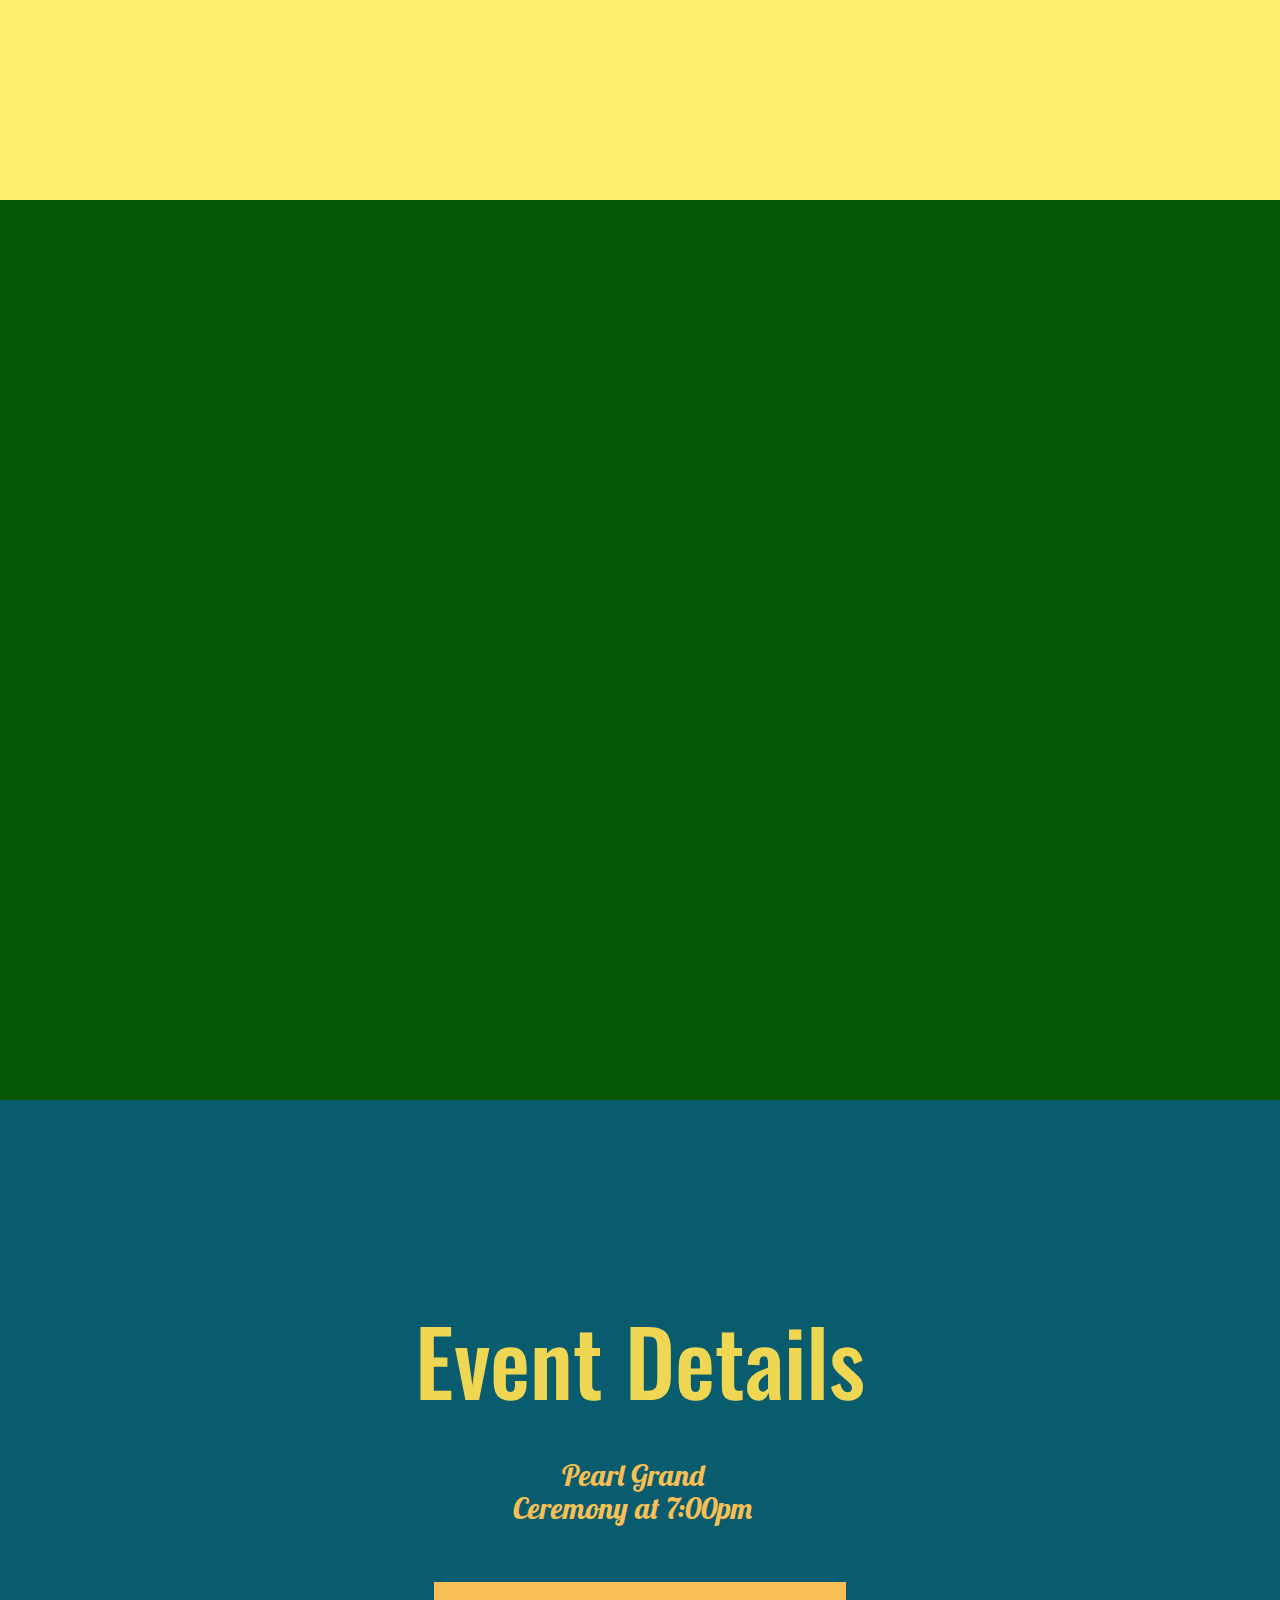
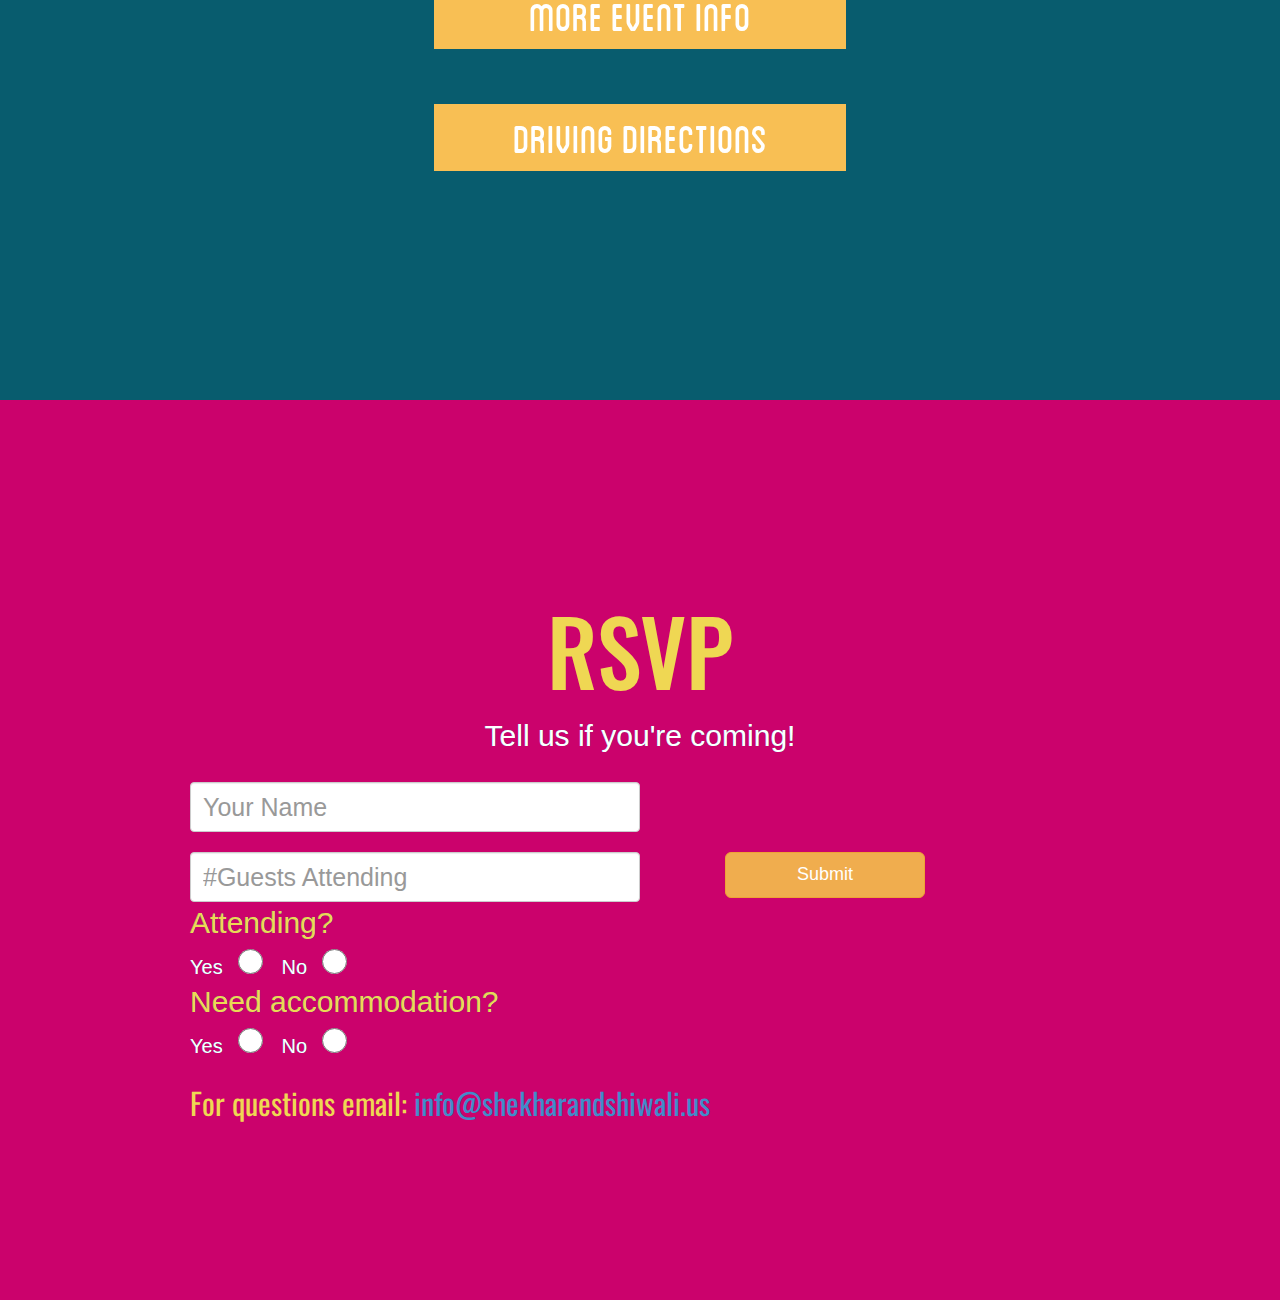
==== commit 26e91065: "FIxed" ====
--- a/index.html
+++ b/index.html
@@ -121,12 +121,12 @@
 function postContactToGoogle() {
 	
 	
-	var password = $('#password-form').val();
+	/*var password = $('#password-form').val();
     if(password!='shekhar'){
     	alert("Incorrect Password");
     	return false;
-    }
-    else{
+    }*/
+   // else{
     	var name = $('#name-form').val();
         var attending = $('#attending-form').val();
         
@@ -204,7 +204,7 @@
 			 	window.location.replace("ThankYou.html");
 			 }
         });
-    }
+   // }
             
 }
 
@@ -364,9 +364,7 @@
 				
 				<div class="submit">
 				
-				<input type="password" name="password" id="password-form" class="form-control" placeholder="Password" style="height:50px;"/>
-				
-				<input class="submit-btn" type="button" value="Submit" onclick="postContactToGoogle()"/>
+				<input class="submit-btn btn btn-lg btn-warning btn-block" type="submit" value="Submit" onclick="postContactToGoogle()"/>
 				</div>
 				
 				</div>
--- a/style.css
+++ b/style.css
@@ -338,7 +338,7 @@
 	display:block;
 	overflow:auto;
 	margin-top:15px;
-	width:564px;
+	width:490px;
 	height:125px;
 	margin-left: auto;
     margin-right: auto;
@@ -409,7 +409,7 @@
 
 
 .story {
-	background-color: rgb(230,230,230);
+	background-color: #075907;
 }
 
 .story .content-box{
@@ -857,7 +857,7 @@
 
 .submit-container {
 	position:relative;
-	width:205px;
+	width:255px;
 	height:250px;
 	margin-top:-170px;
 	margin-bottom:0px;
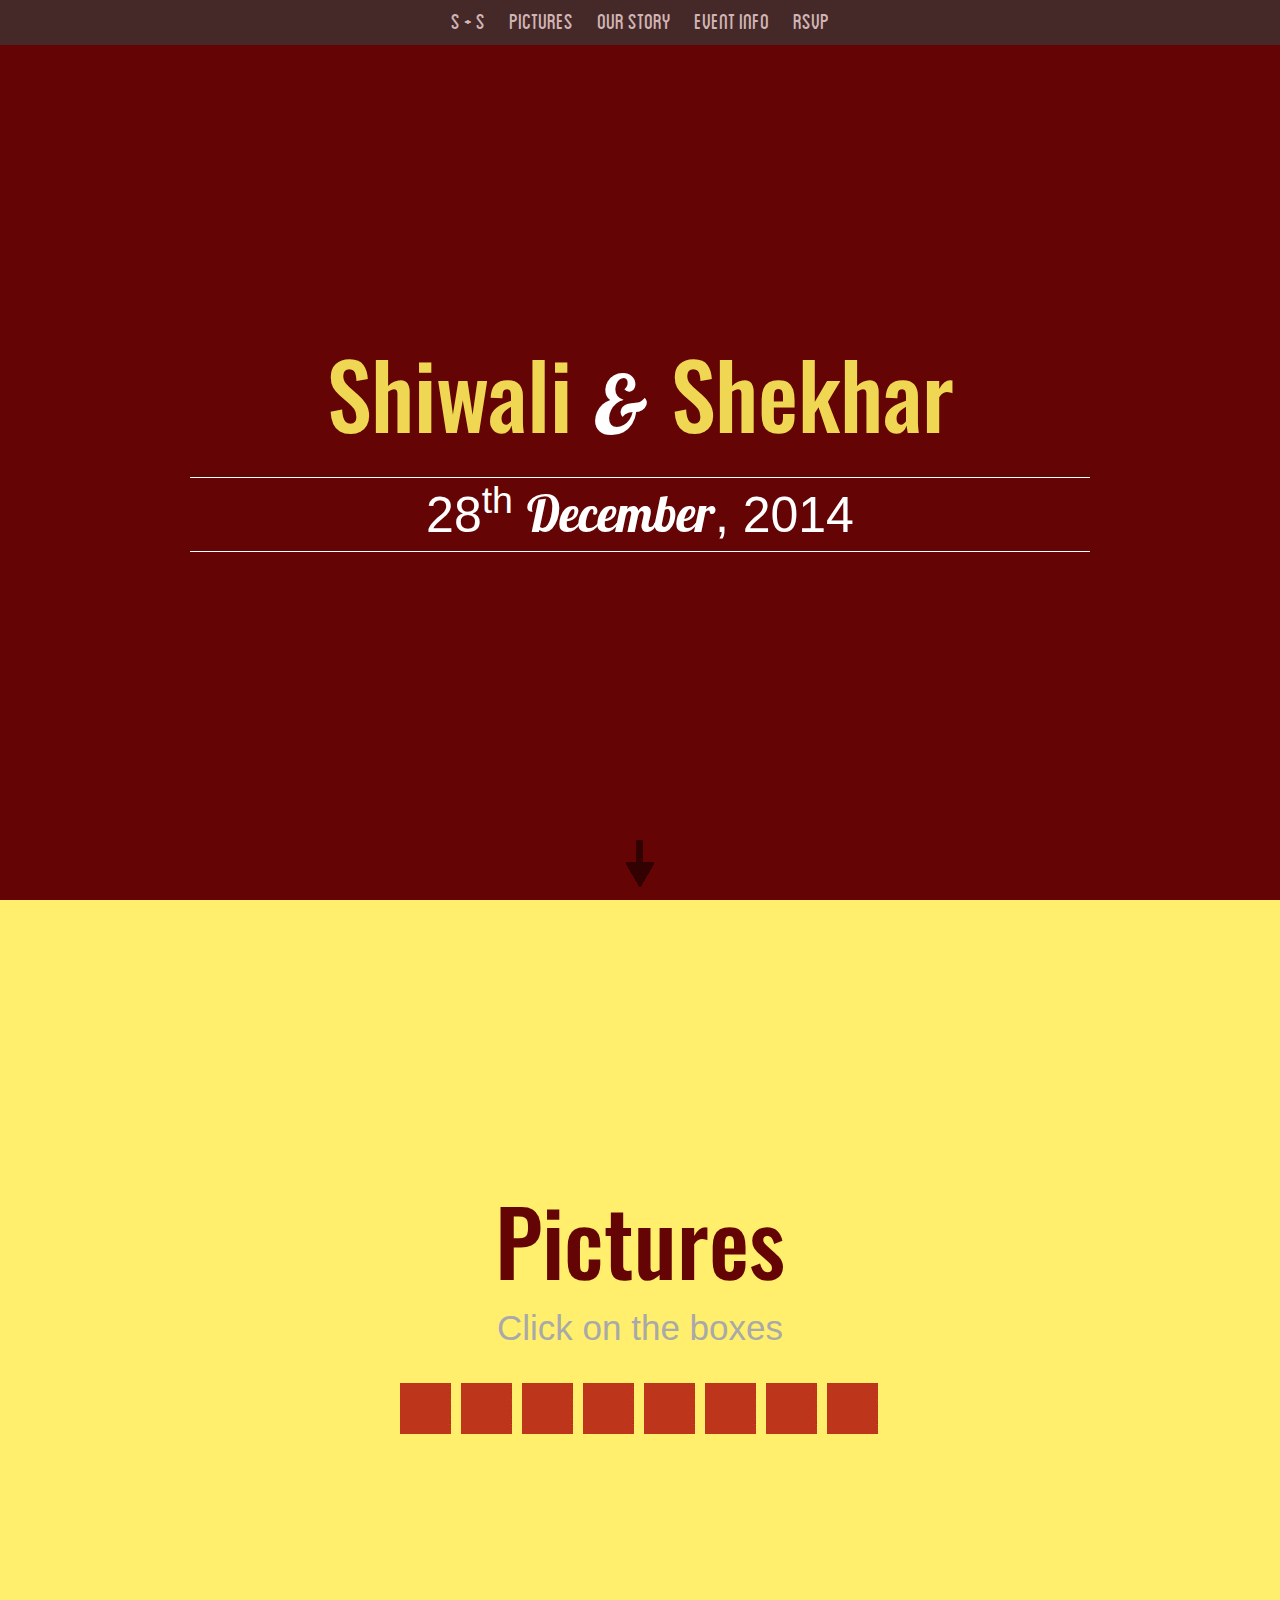
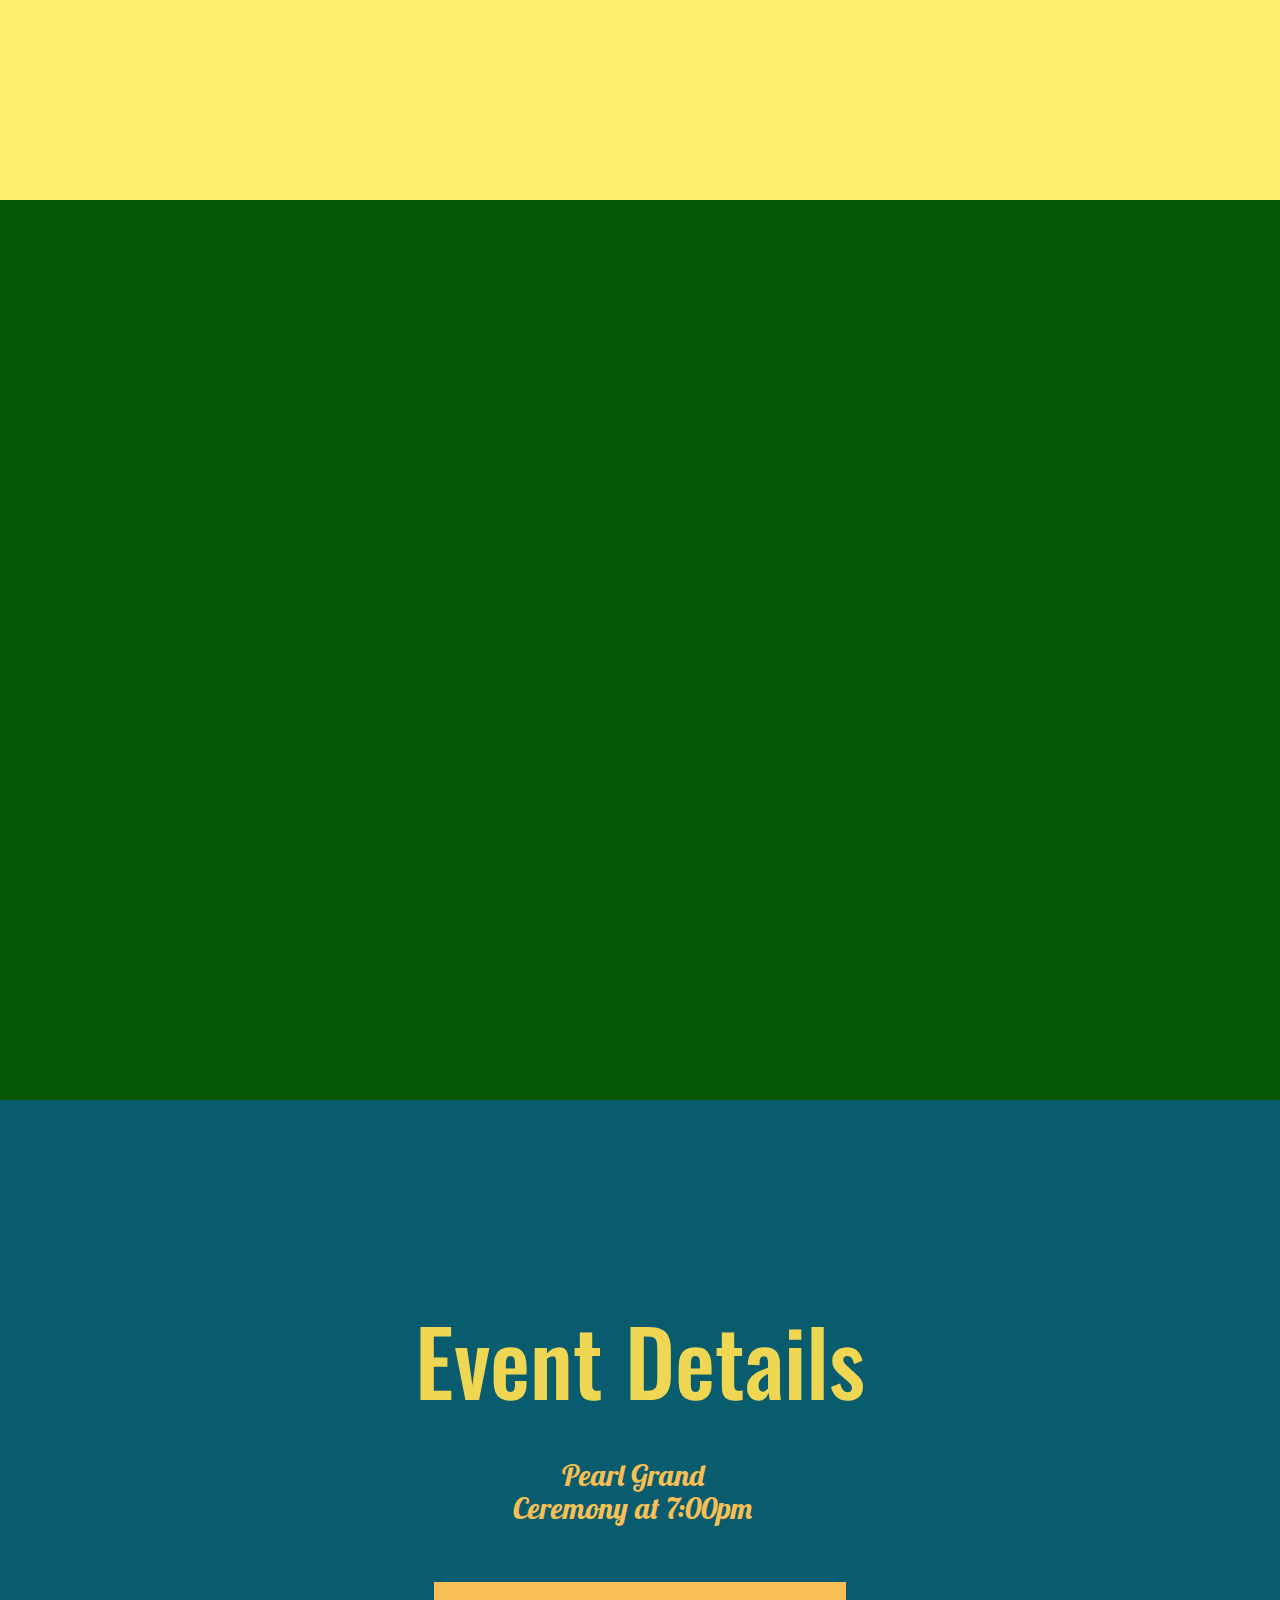
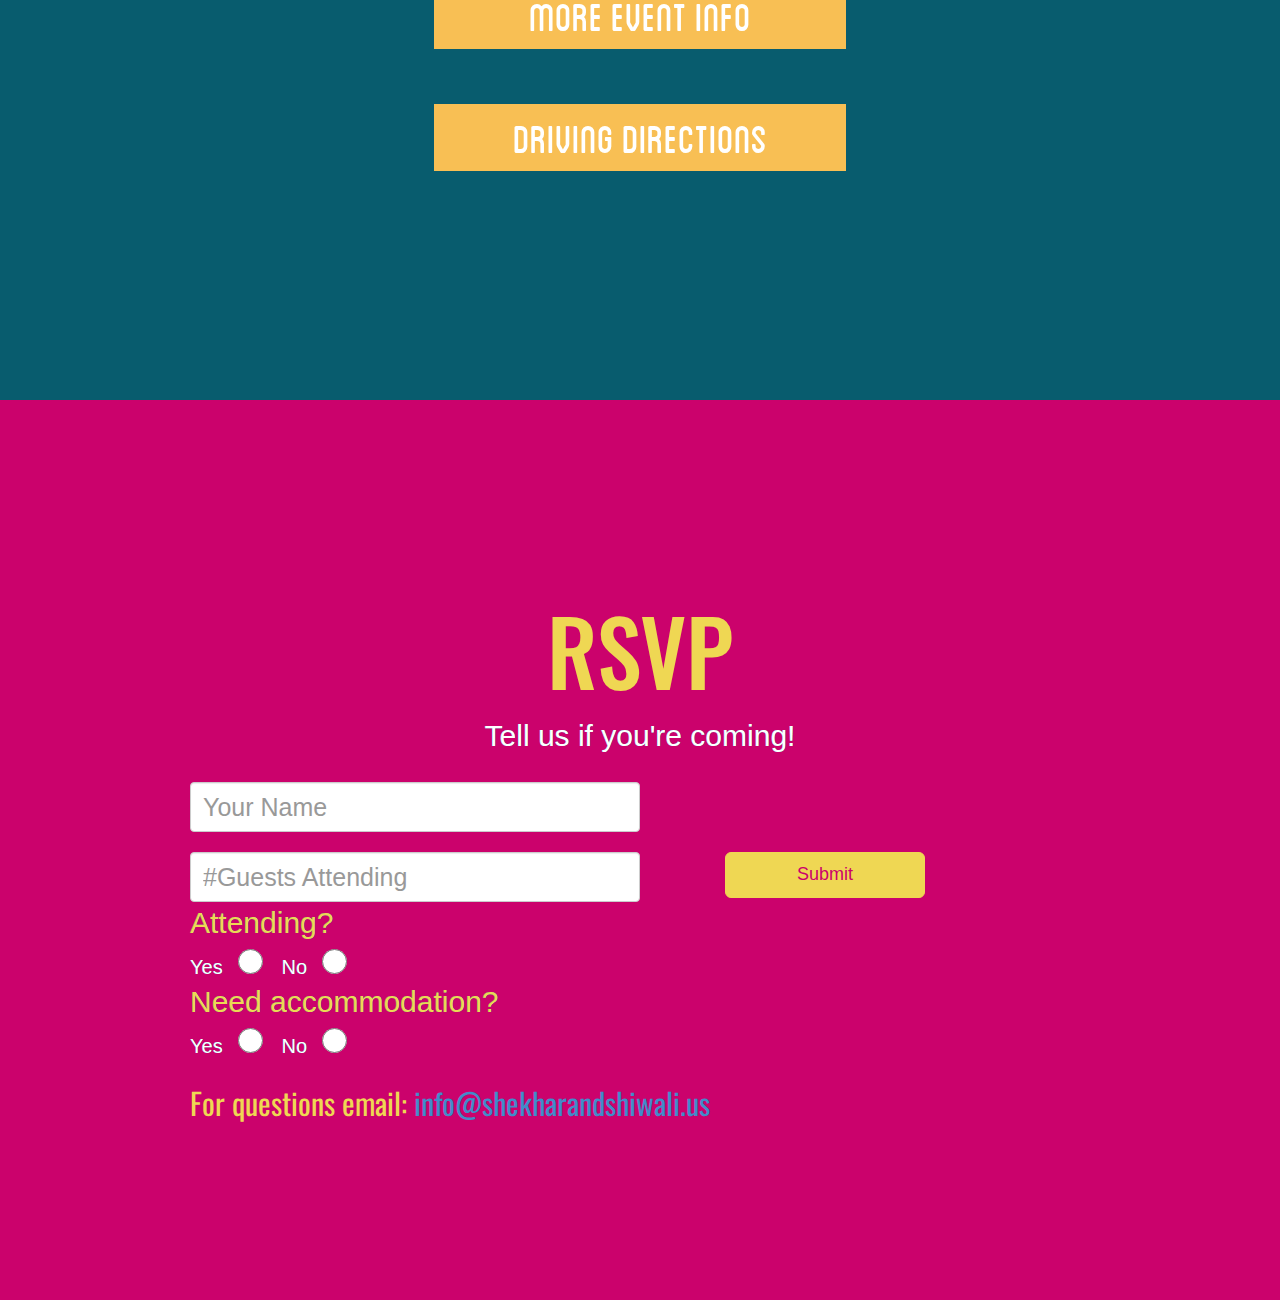
==== commit aeb2fbe1: "FIxed" ====
--- a/index.html
+++ b/index.html
@@ -364,7 +364,7 @@
 				
 				<div class="submit">
 				
-				<input class="submit-btn btn btn-lg btn-warning btn-block" type="submit" value="Submit" onclick="postContactToGoogle()"/>
+				<input class="submit-btn btn btn-lg btn-warning btn-block" type="submit" value="Submit" onclick="postContactToGoogle()" style="background-color: #efd753;border-color:#efd753;color:#cb026c;"/>
 				</div>
 				
 				</div>
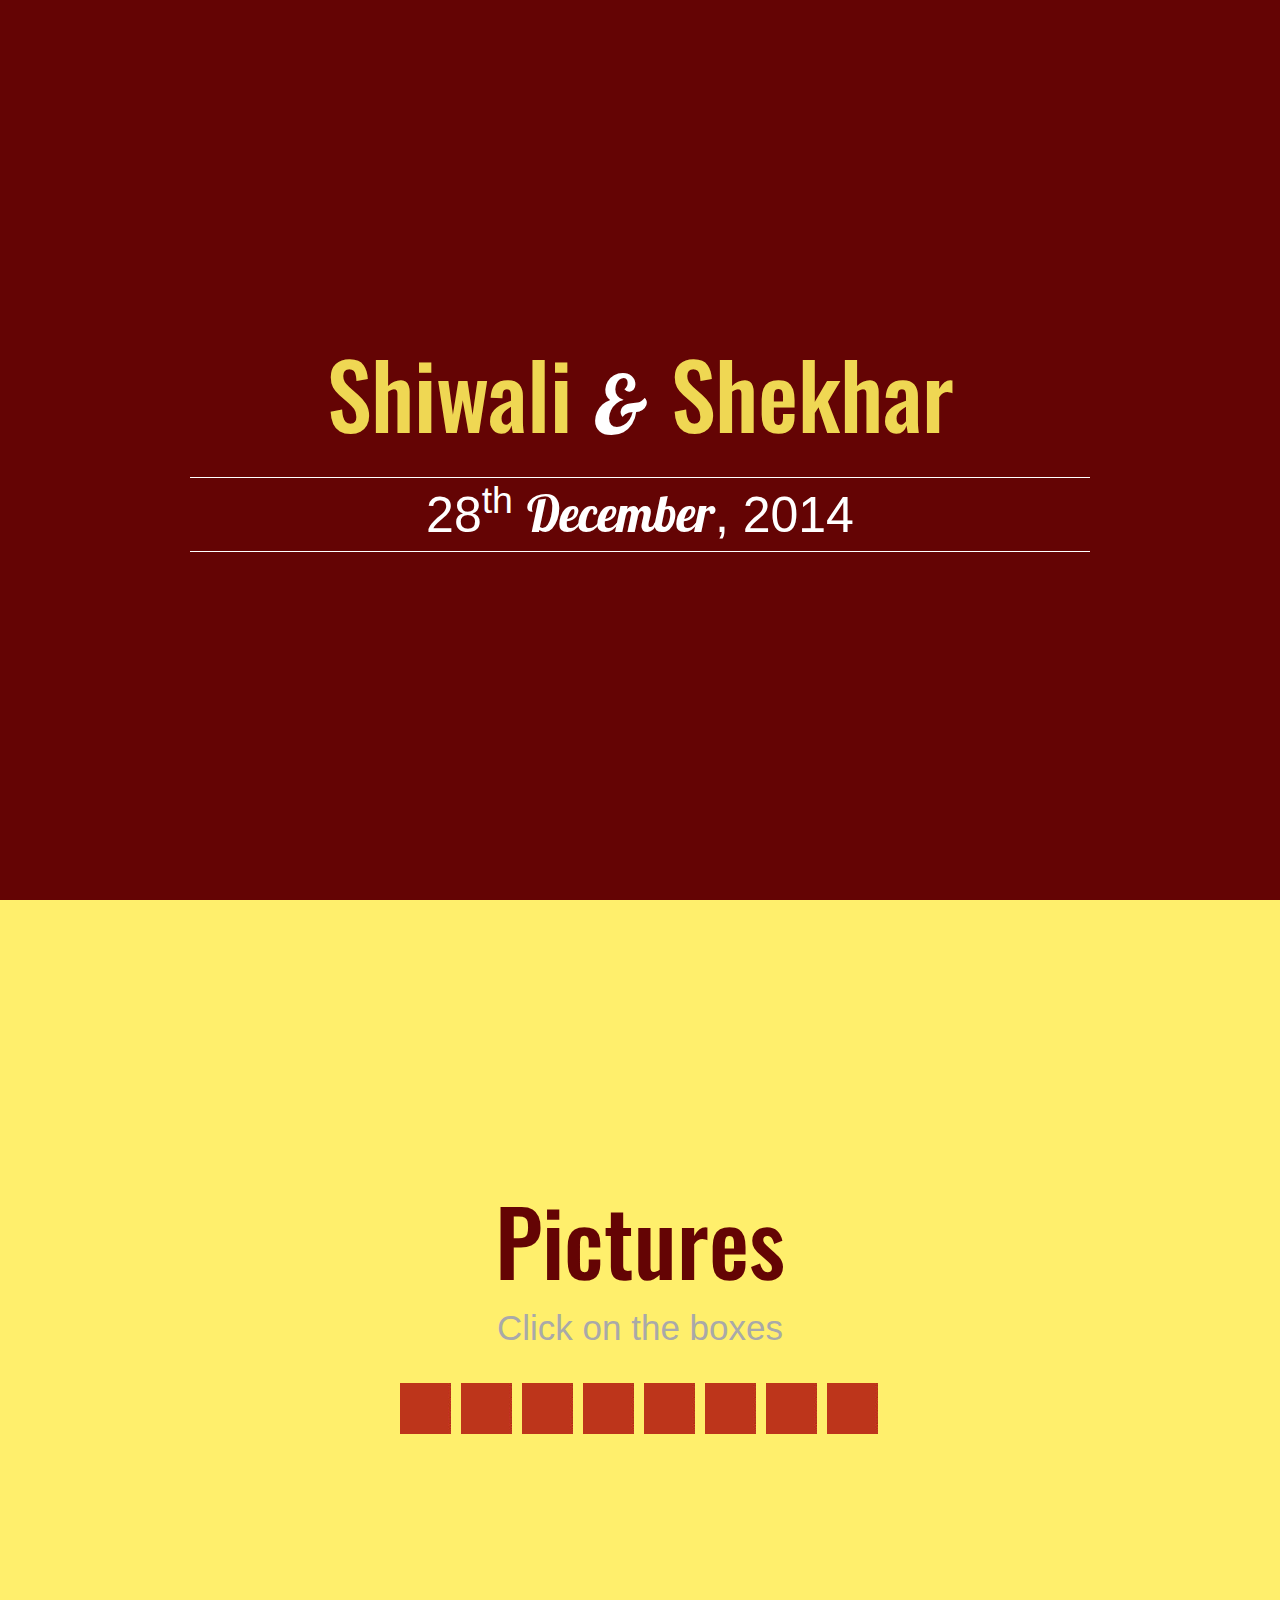
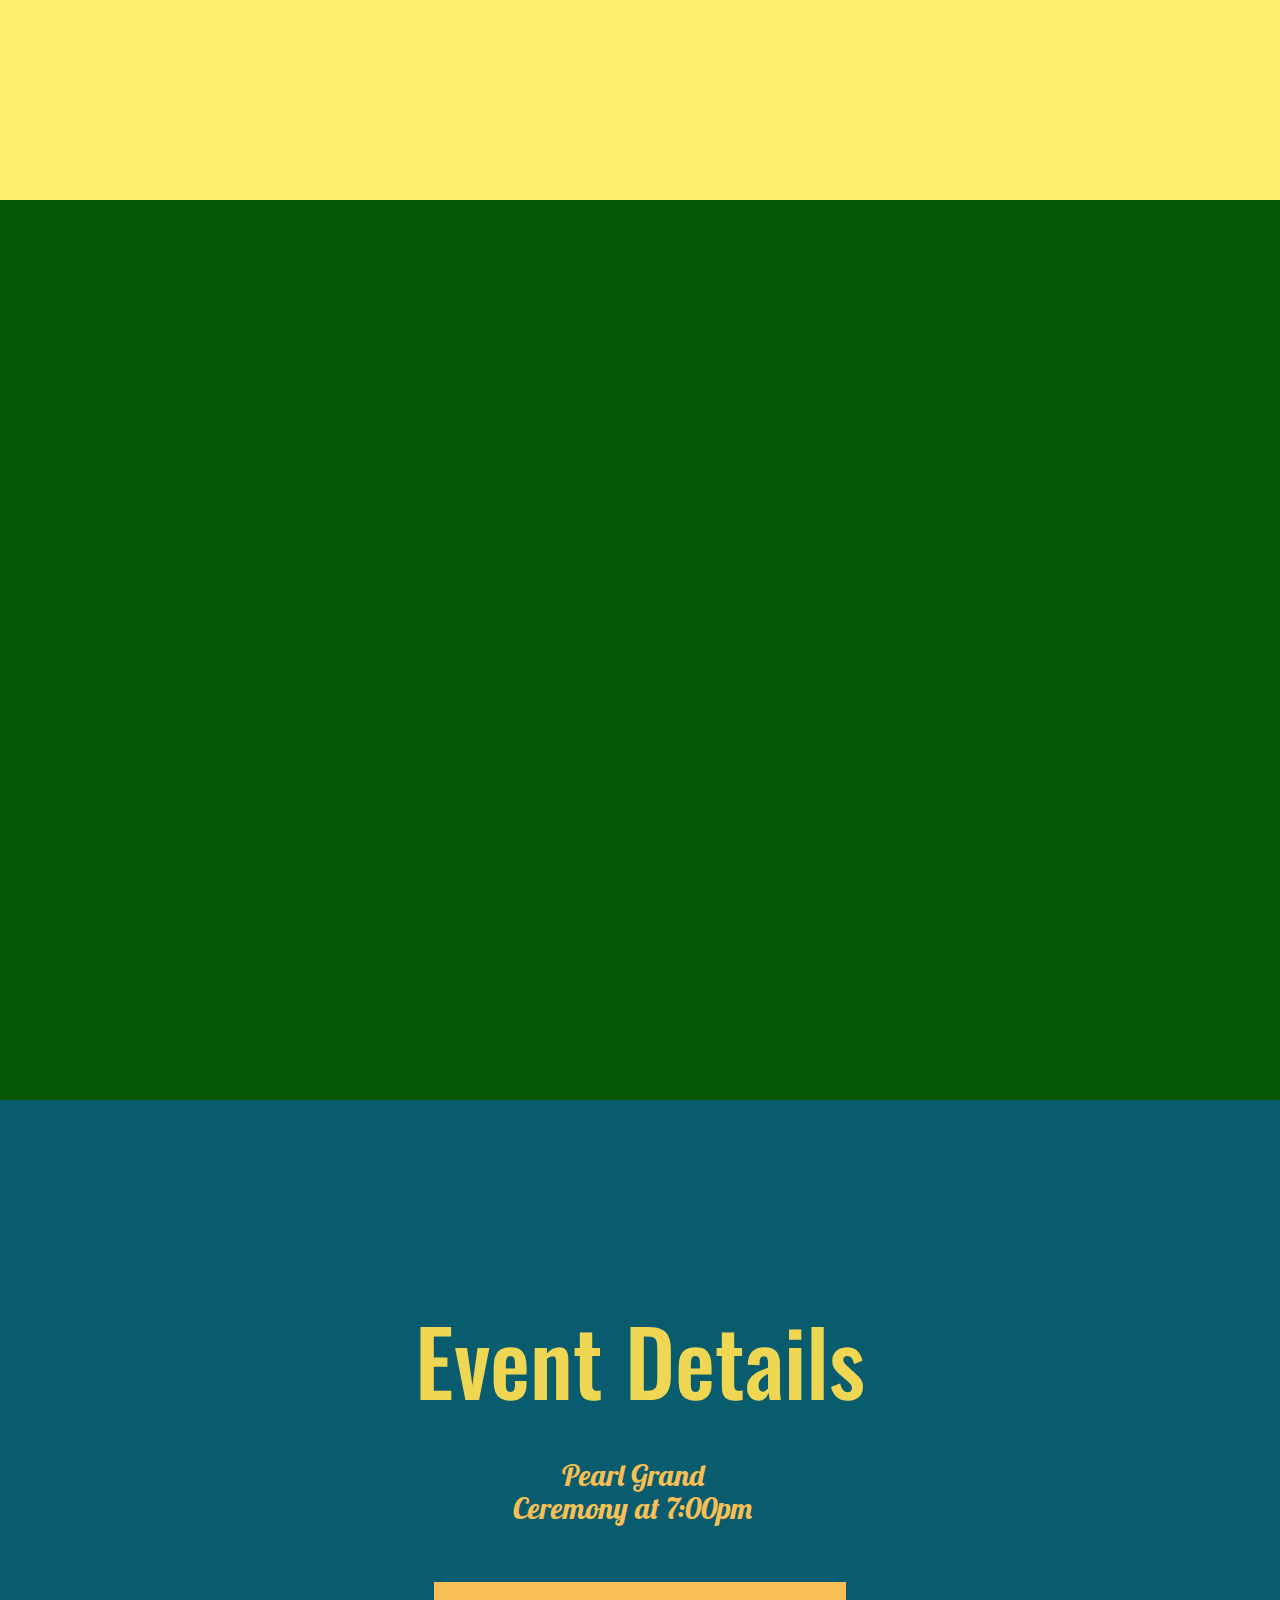
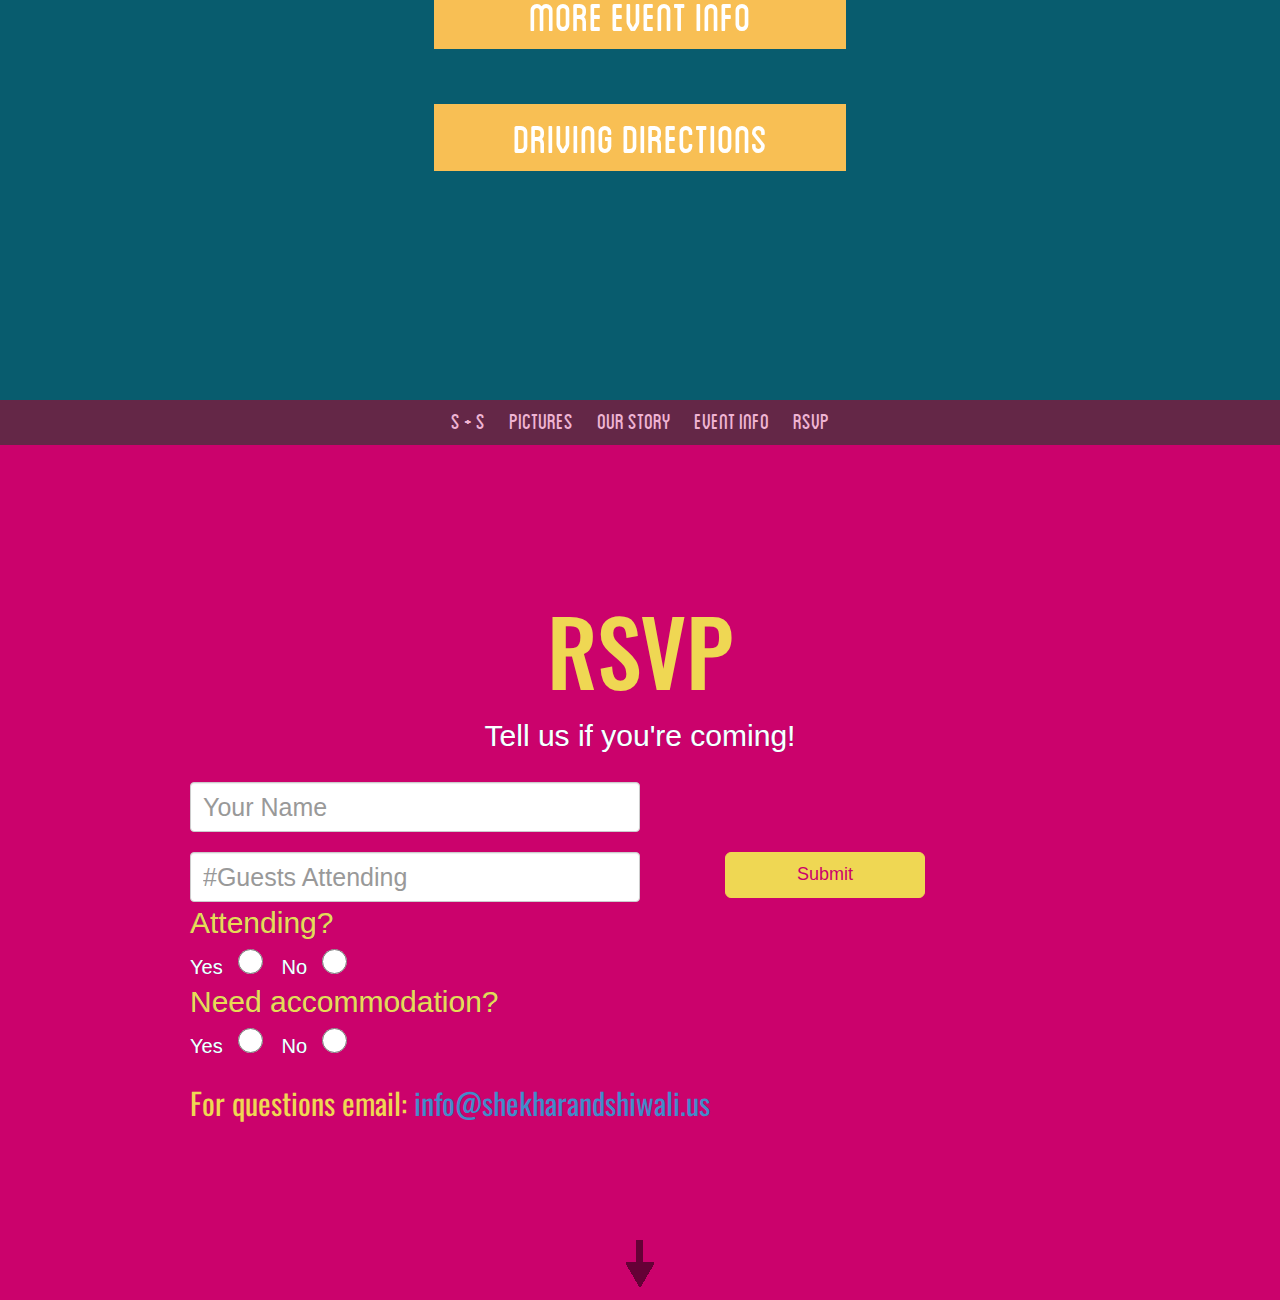
==== commit 899a51e7: "FIxed" ====
--- a/index.html
+++ b/index.html
@@ -213,7 +213,7 @@
 </script>
 </head>
 
-<body>
+<body onload="scrollNav('.rsvp')">
 
 <!-- Side Navigation -->
 
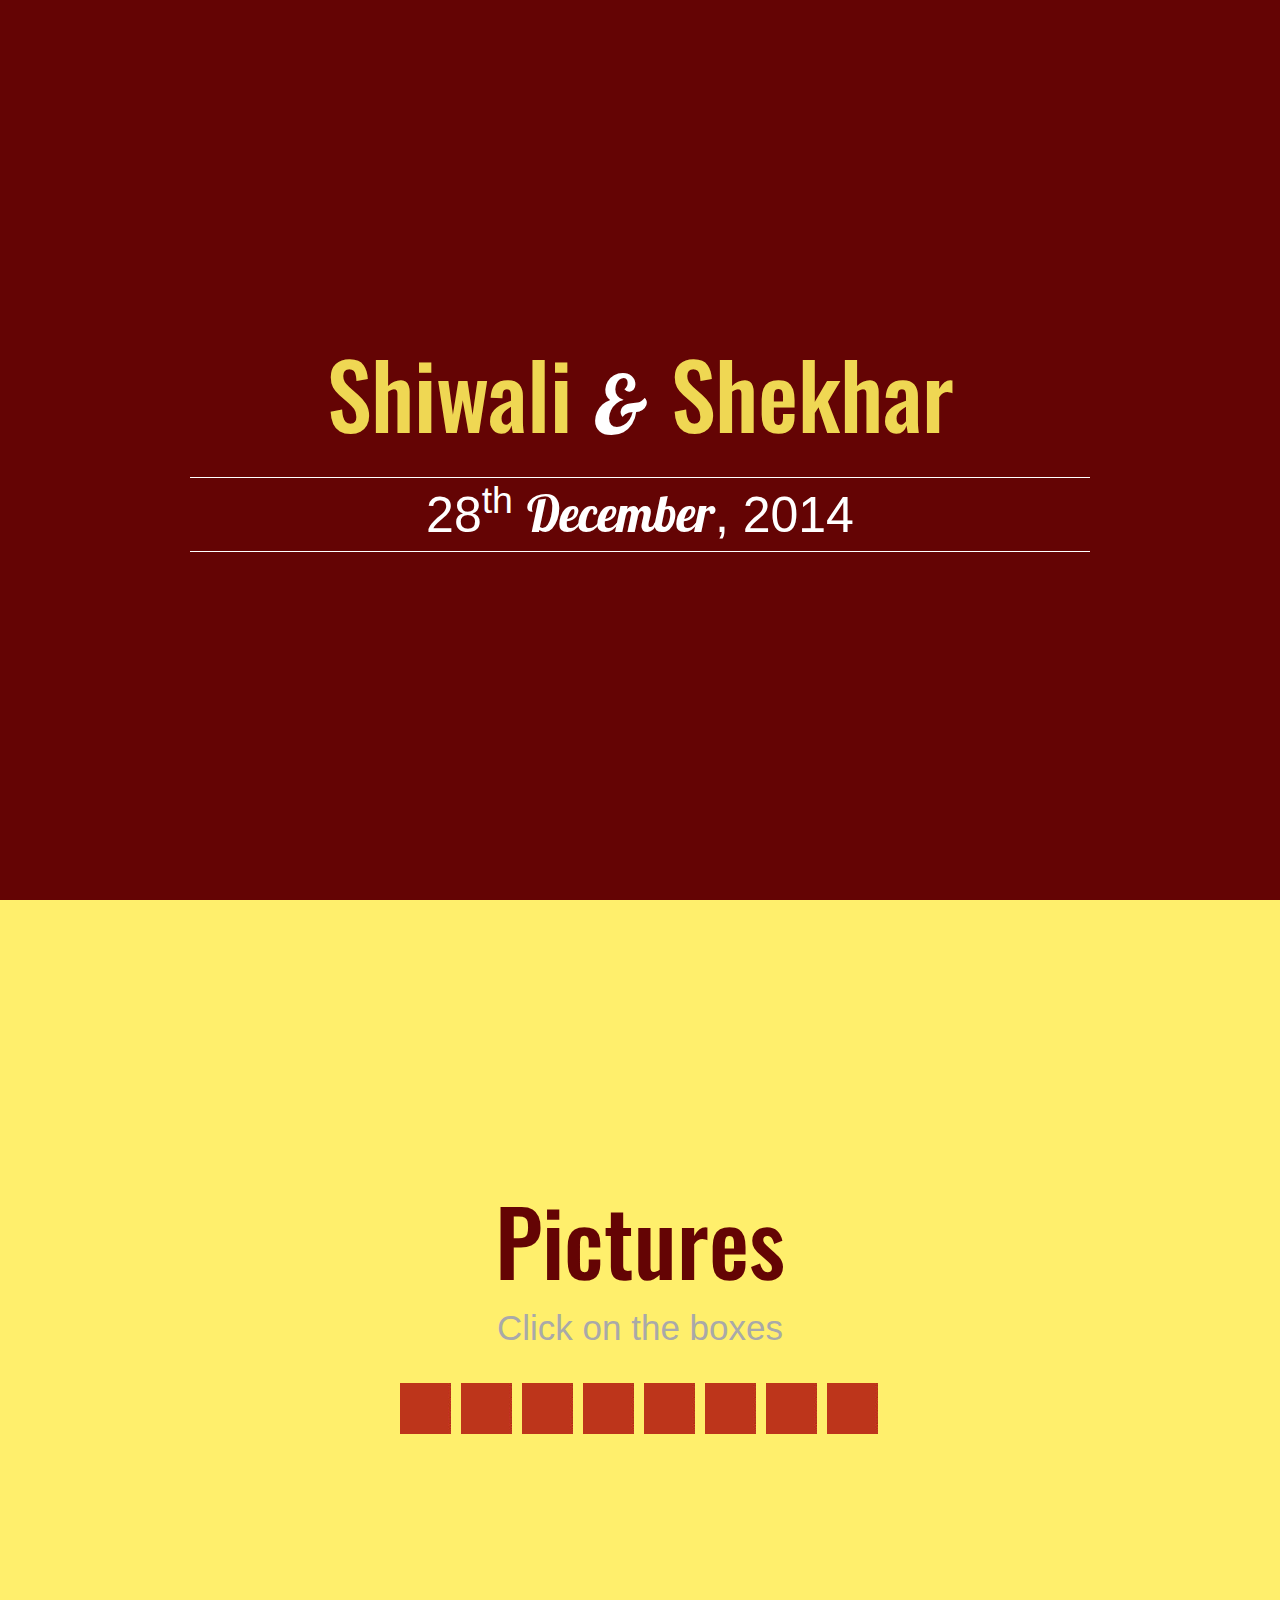
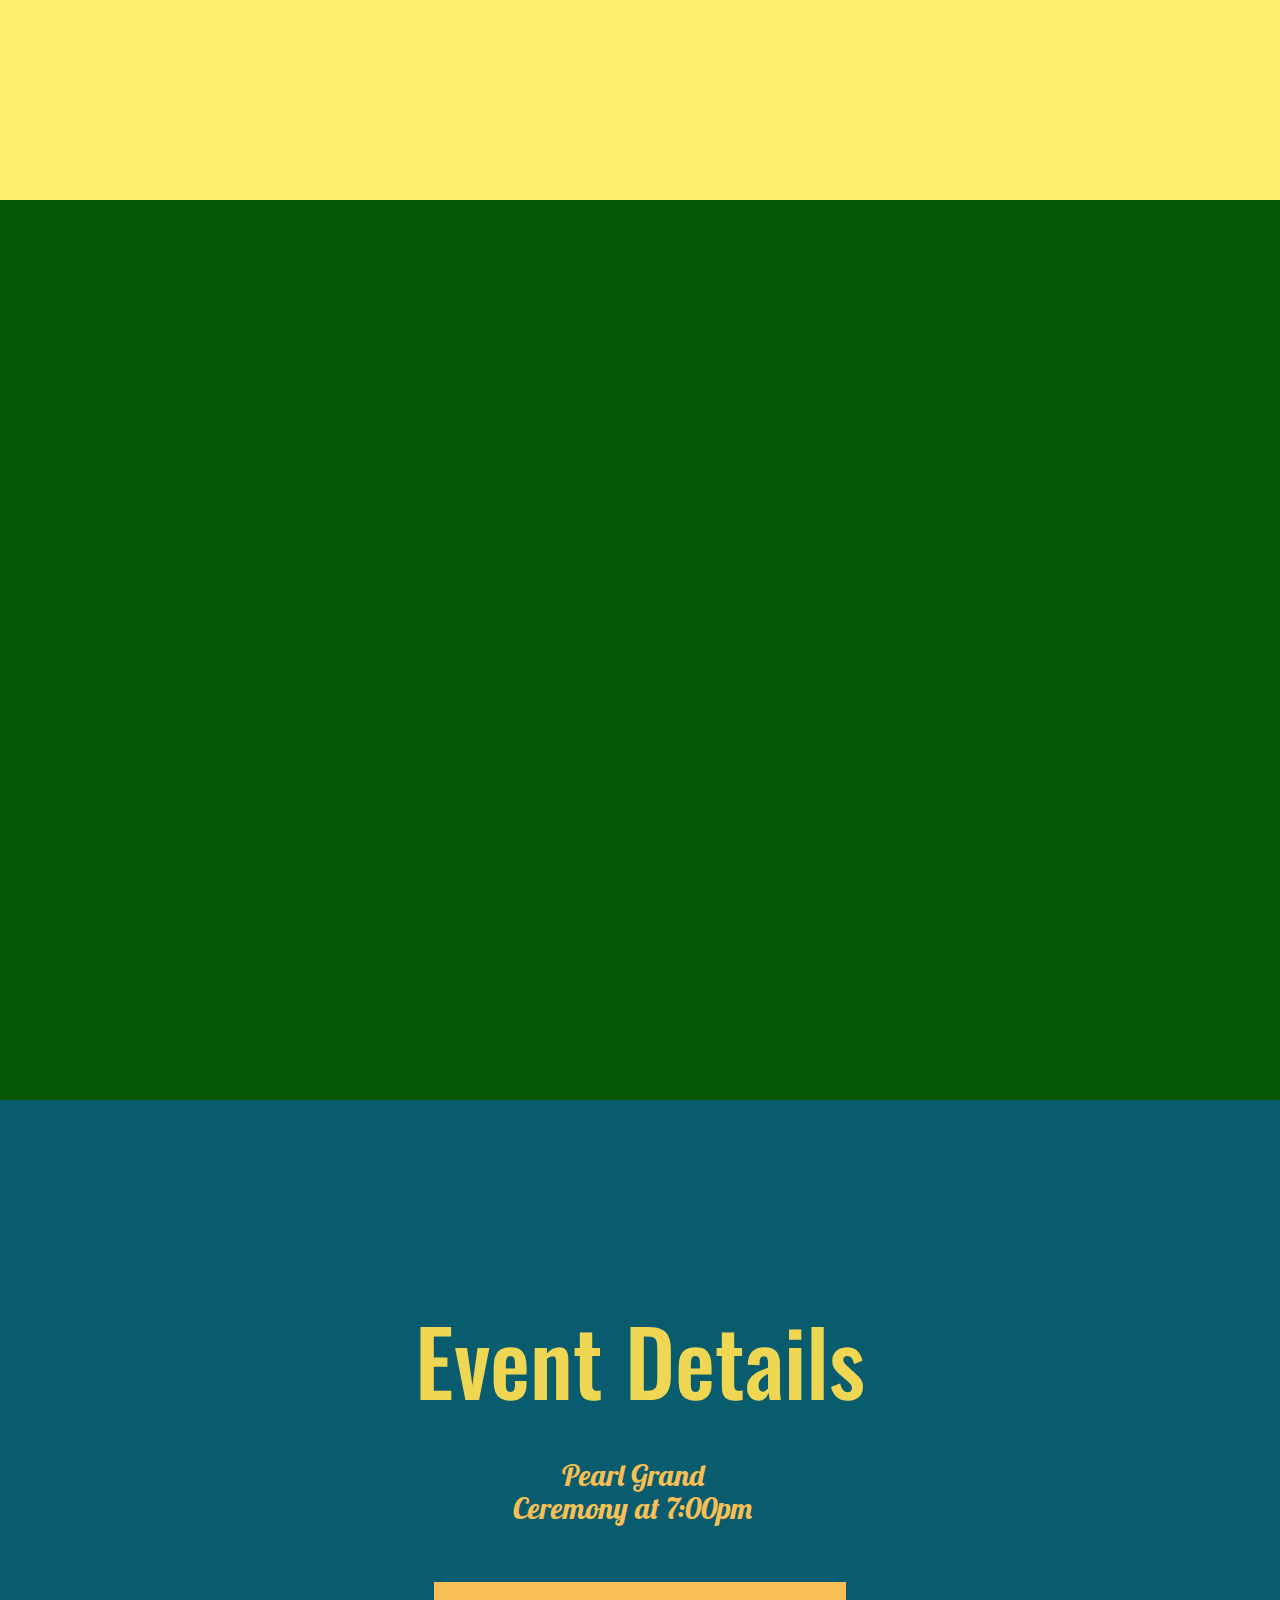
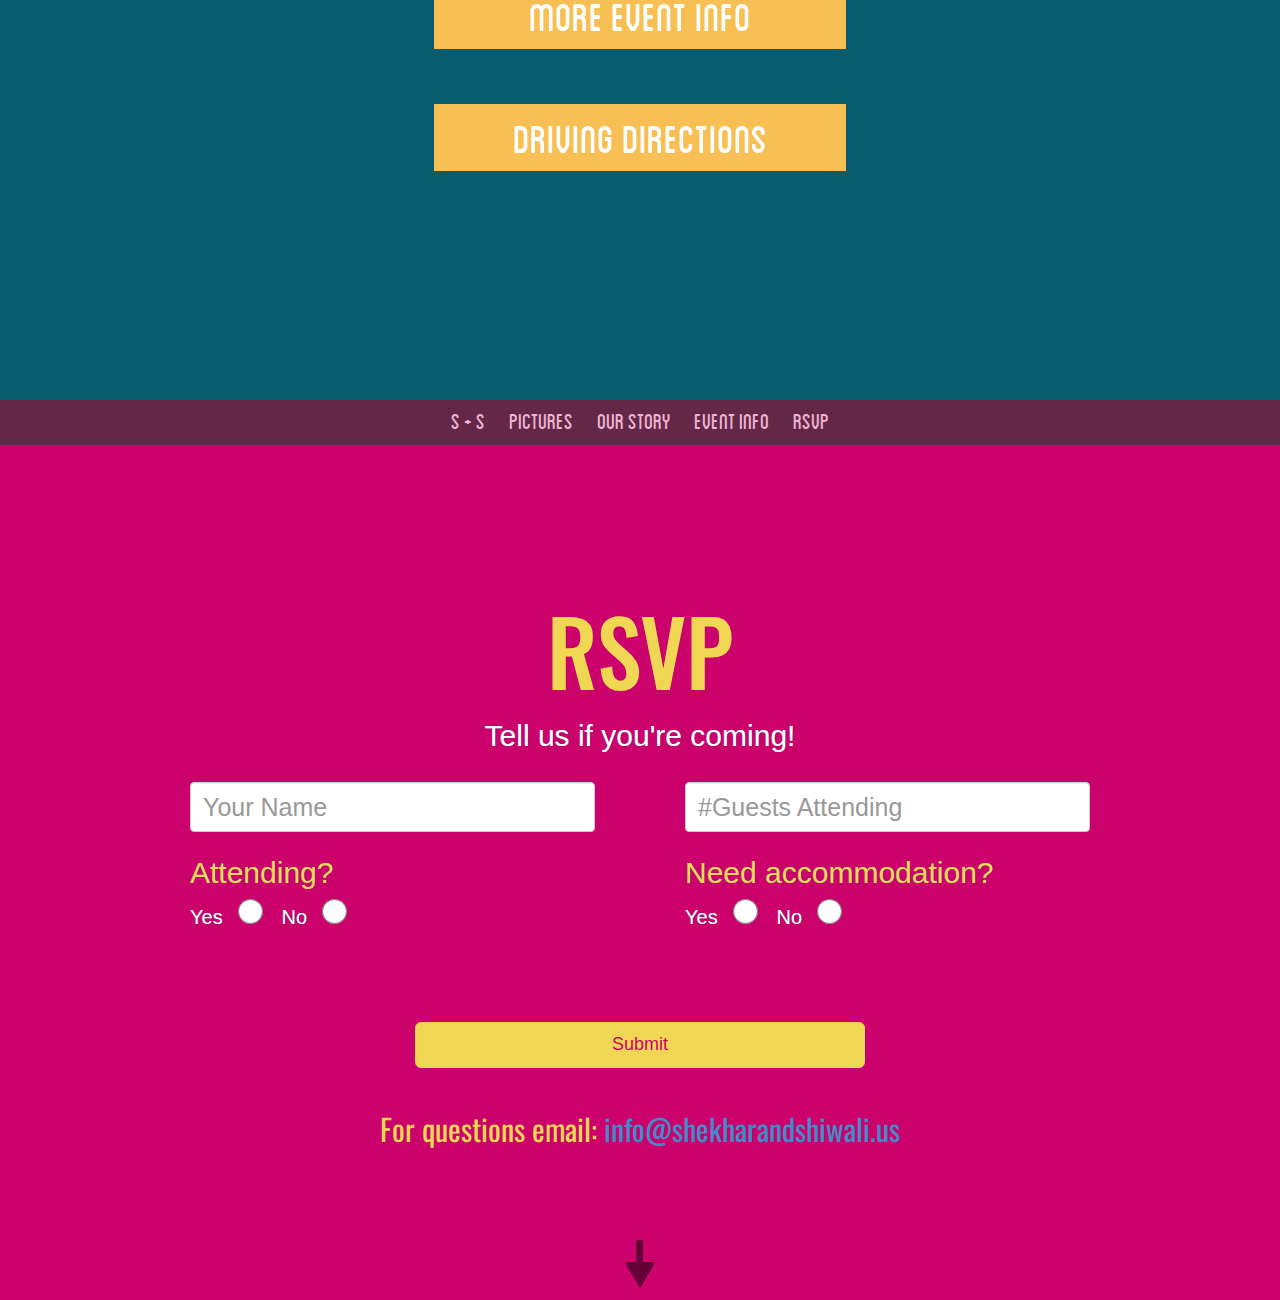
==== commit a6ec508c: "hm" ====
--- a/index.html
+++ b/index.html
@@ -305,17 +305,14 @@
 				
 				<div style="display: none;">
 					<div id="inline1" style="width:750px;height:550px;overflow:hidden;">
-					<p>The ceremony will begin at 7:00pm and will take place inside Pearl Grand banquet hall. Bring your party pants/dresses people, because there is going to be crazy dancing all night.</p>
+					<p>As is the case with typical Indian weddings, festivities will go on for a couple of days. Please RSVP so that we can keep you updated on what is happening and when. </p>
+					<p>In case you only want to attend the wedding, the ceremony will begin at 7:00pm on December 28th and will take place at the Pearl Grand banquet hall, Ghaziabad.  </p>
 					<div class="line-seperator"></div>
-					<p>Pearl Grand is located in Kaushambi, Ghaziabad. </p>
-					<p>There will be no alcohol served, so to help in making alternate arrangements, please contact the <a href="mailto:sidekick@shekharandshiwali.us">groom's brother.</a></p>
-					<div class="line-seperator"></div>
-					<p>If you are joining us from out of town, there is no need to book a hotel reservation. We have plenty of space in our hearts for our loved ones. Just RSVP. To those who do not love us enough and want to reach directly, please click on driving directions button and see the nearby hotels.
+					<p>If you are joining us from out of town, please plan ahead. August-September is the best time to buy international tickets to India for December. The nearest airport is the Indira Gandhi International Airport. Unless you are an Indian national, you probably will require a tourist visa to visit India. </p>
+					<p>Please email your travel plans to us. We would love if you could stay with us and our families during the celebrations. </a></p>
 					<div class="line-seperator"></div>
 					<p>For any questions, comments, concerns, play list requests, accommodation inquiries or interest in dance performances, please contact us: <a href="mailto:info@shekharandshiwali.us">info@shekharandshiwali.us</a></p>
 					<div class="line-seperator"></div>
-					<p>P.S. - Shagun of ₹1000/person is not needed, but your presence is.</p>
-
 					</div>
 				</div>
 				
@@ -332,7 +329,7 @@
 <!-- RSVP Frame -->
 	
 	<div class="rsvp slide">
-		<div class="content-box">
+		<div class="content-box" style="text-align:center;">
 		
 			<div class="rsvp-title">
 				<h1 style="color:#efd753;font-family: 'Oswald', sans-serif;font-size:90px;font-style:normal;">
@@ -344,33 +341,26 @@
 			</br>
 			
 				<div class="forms">
-				<input type="text" name="name" id="name-form" class="form-control"  placeholder="Your Name" style="height:50px;font-size:25px;
-	color:#4a4a4a;"/></br>
-				<input type="text" name="attending" id="attending-form" class="form-control" placeholder="#Guests Attending" style="height:50px;font-size:25px;
-	color:#4a4a4a;"/>
-				<font class="rsvph2">Attending?</font></br>
-				<font class="rsvph3">Yes</font><input type="radio" name="attending-answer" value="Yes" id="attending-answer-form-yes"  style="height:25px;width:55px;color:#4a4a4a;"/>
-				<font class="rsvph3">No</font><input type="radio" name="attending-answer" value="No" id="attending-answer-form-no"  style="height:25px;width:55px;color:#4a4a4a;"/></br>
-				
-				<font class="rsvph2">Need accommodation?</font></br>
-				<font class="rsvph3">Yes</font><input type="radio" name="accommodation-answer" value="Yes" id="accommodation-answer-form-yes"  style="height:25px;width:55px;color:#4a4a4a;"/>
-				<font class="rsvph3">No</font><input type="radio" name="accommodation-answer" value="No" id="accommodation-answer-form-no"  style="height:25px;width:55px;color:#4a4a4a;"/></br>
-				
-				
-				</div>
-
-				
-				<div class="submit-container">
-				
+					<input type="text" name="name" id="name-form" class="form-control"  placeholder="Your Name" style="height:50px;font-size:25px;color:#4a4a4a;"/>
+					</br>
+					<font class="rsvph2">Attending?</font></br>
+					<font class="rsvph3">Yes</font><input type="radio" name="attending-answer" value="Yes" id="attending-answer-form-yes"  style="height:25px;width:55px;color:#4a4a4a;"/>
+					<font class="rsvph3">No</font><input type="radio" name="attending-answer" value="No" id="attending-answer-form-no"  style="height:25px;width:55px;color:#4a4a4a;"/>
+				</div>
+				<div class="forms2">
+					<input type="text" name="attending" id="attending-form" class="form-control" placeholder="#Guests Attending" style="height:50px;font-size:25px;color:#4a4a4a;"/>
+					</br>
+					<font class="rsvph2">Need accommodation?</font></br>
+					<font class="rsvph3">Yes</font><input type="radio" name="accommodation-answer" value="Yes" id="accommodation-answer-form-yes"  style="height:25px;width:55px;color:#4a4a4a;"/>
+					<font class="rsvph3">No</font><input type="radio" name="accommodation-answer" value="No" id="accommodation-answer-form-no"  style="height:25px;width:55px;color:#4a4a4a;"/>
+				</div>
+
 				<div class="submit">
-				
-				<input class="submit-btn btn btn-lg btn-warning btn-block" type="submit" value="Submit" onclick="postContactToGoogle()" style="background-color: #efd753;border-color:#efd753;color:#cb026c;"/>
-				</div>
-				
-				</div>
-				
-			</br></br></br>
-			<font style="color:#efd753;font-family: 'Oswald', sans-serif;font-size:30px;font-style:normal;">For questions email: <a href="mailto:info@shekharandshiwali.us">info@shekharandshiwali.us</a></h3>
+					<input class="submit-btn btn btn-lg btn-warning btn-block" type="submit" value="Submit" onclick="postContactToGoogle()" style="background-color: #efd753;border-color:#efd753;color:#cb026c;"/>
+				</div>
+			</br></br>
+				<font style="color:#efd753;font-family: 'Oswald', sans-serif;font-size:30px;font-style:normal;">For questions email: <a href="mailto:info@shekharandshiwali.us">info@shekharandshiwali.us</a></h3>
+					
 			
 		</div>
 	</div>
--- a/style.css
+++ b/style.css
@@ -845,11 +845,20 @@
 }
 .forms{
 	position:relative;
-	width:50%;
+	width:45%;
 	height:240px;
 	margin-top:0px;
-	margin-bottom:0px;
+	margin-bottom:0px;float:left;
+	text-align:left;
 	
+}
+.forms2{
+	position:relative;
+	width:45%;
+	height:240px;
+	margin-top:0px;
+	margin-bottom:0px;float:right;
+	text-align:left;
 }
 
 
@@ -882,9 +891,11 @@
 
 }
 .submit{
-	margin:0;
-	padding:0;
-	width:200px;
+	margin:auto;
+	padding:auto;
+	width:50%;
+	clear:both;
+	
 	
 }
 .rotate270 {
@@ -909,7 +920,7 @@
 .submit-btn{
 	position:relative;
 	padding: 5px 53px 5px 53px;
-	margin-top:20px;
+	margin-top:0px;
 	margin-left:0;
 	margin-right:0;
 	margin-bottom:0;
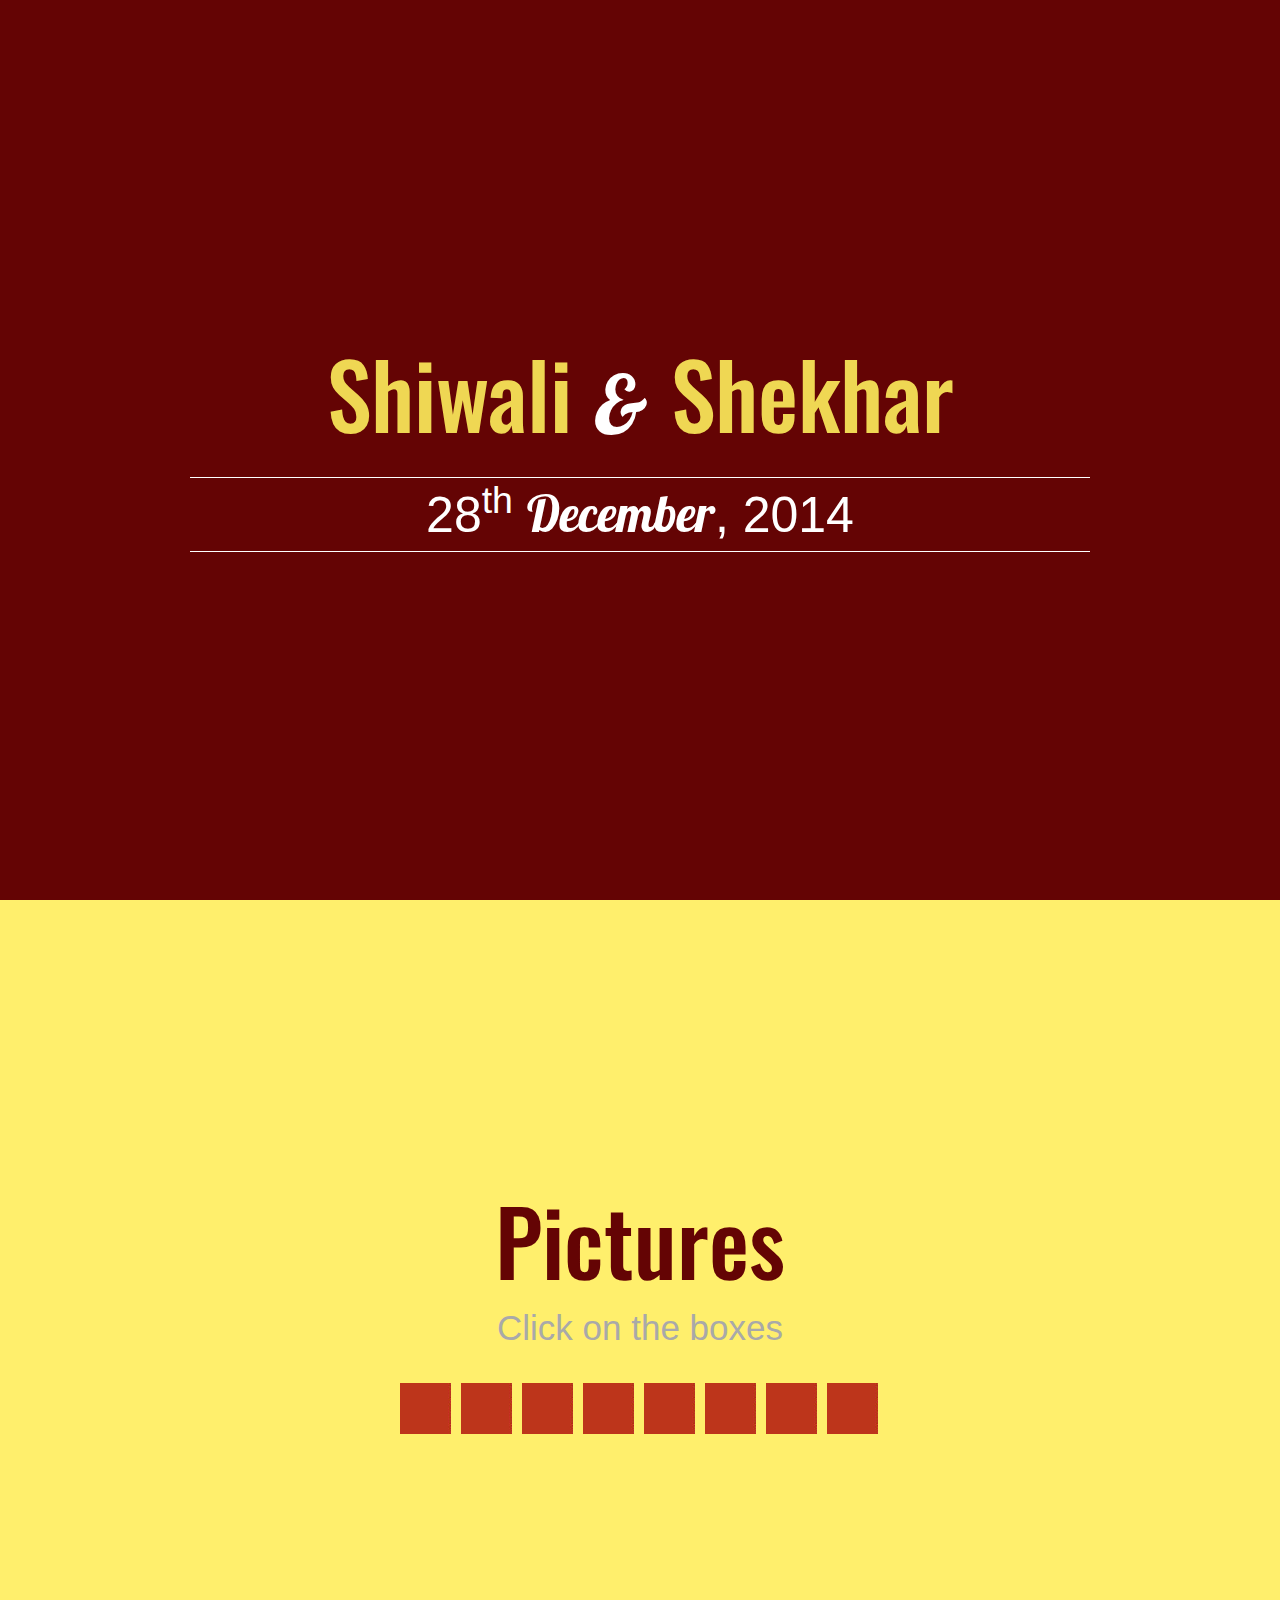
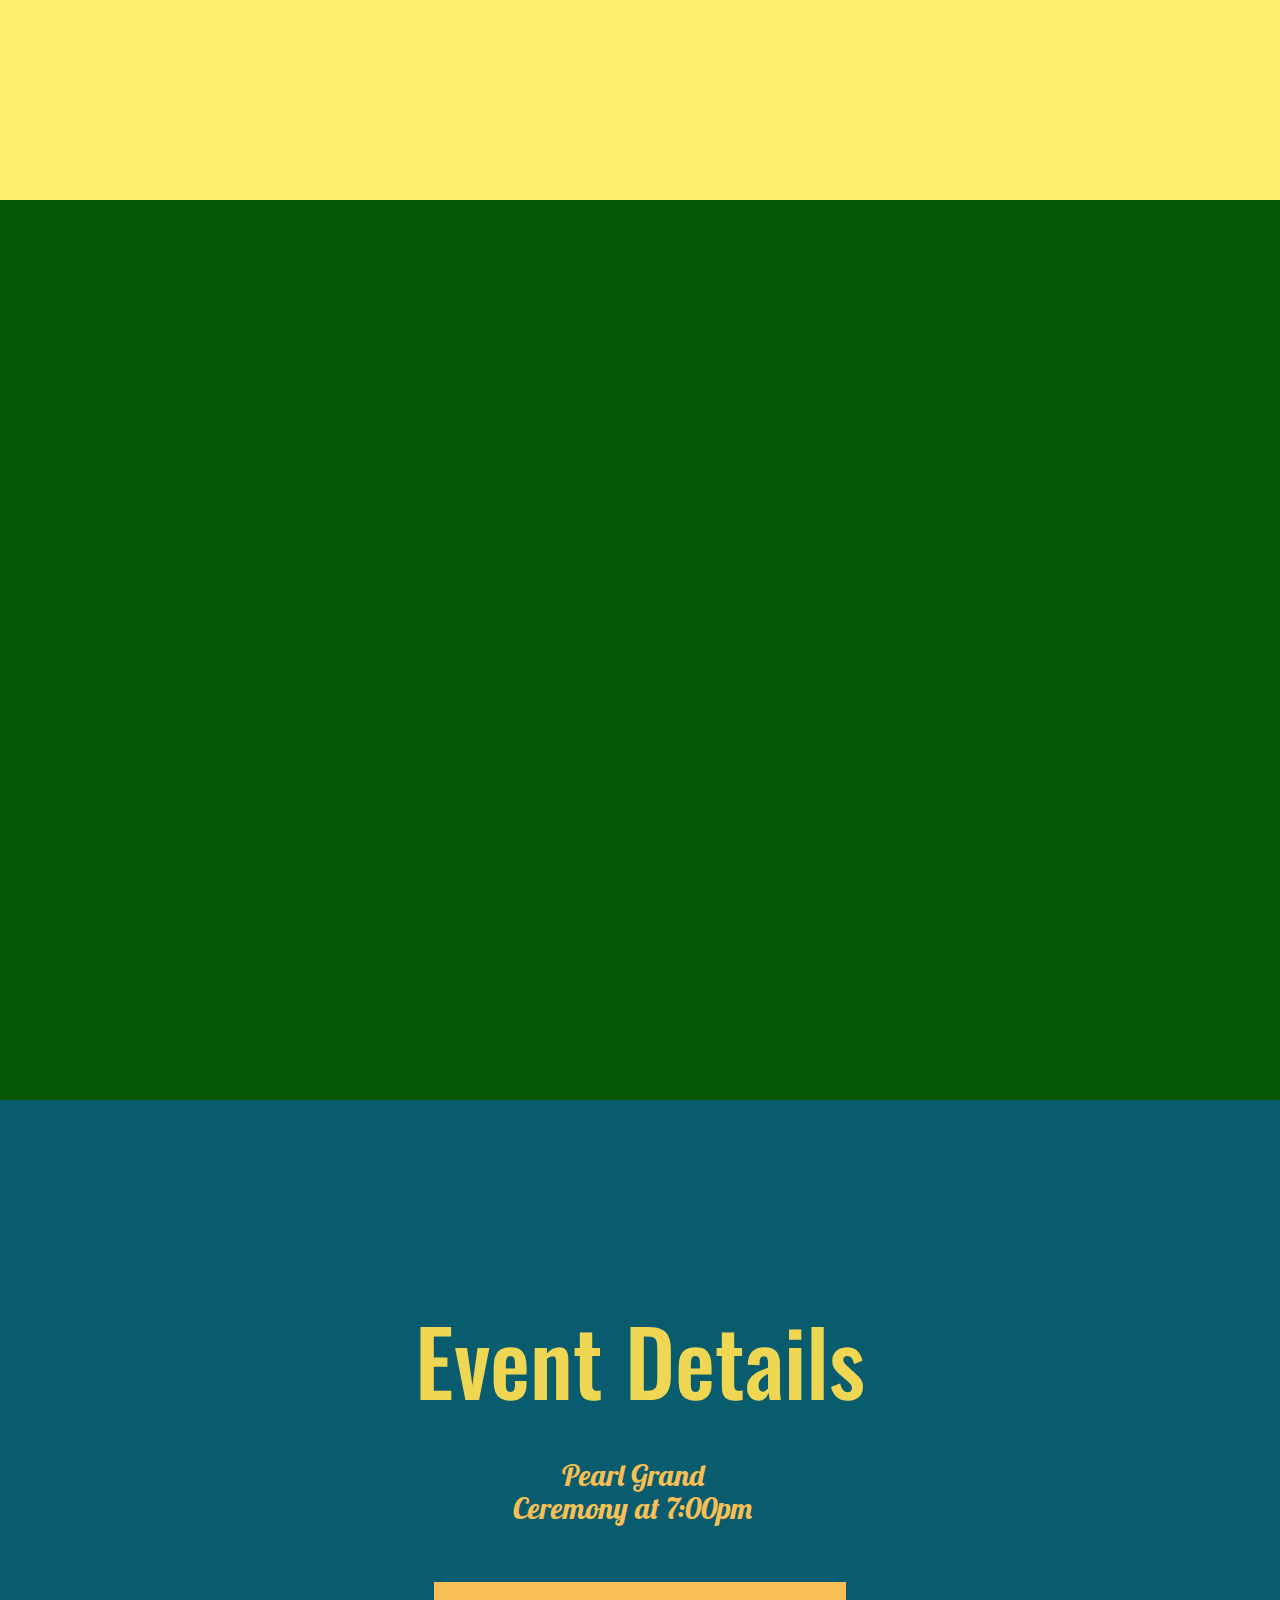
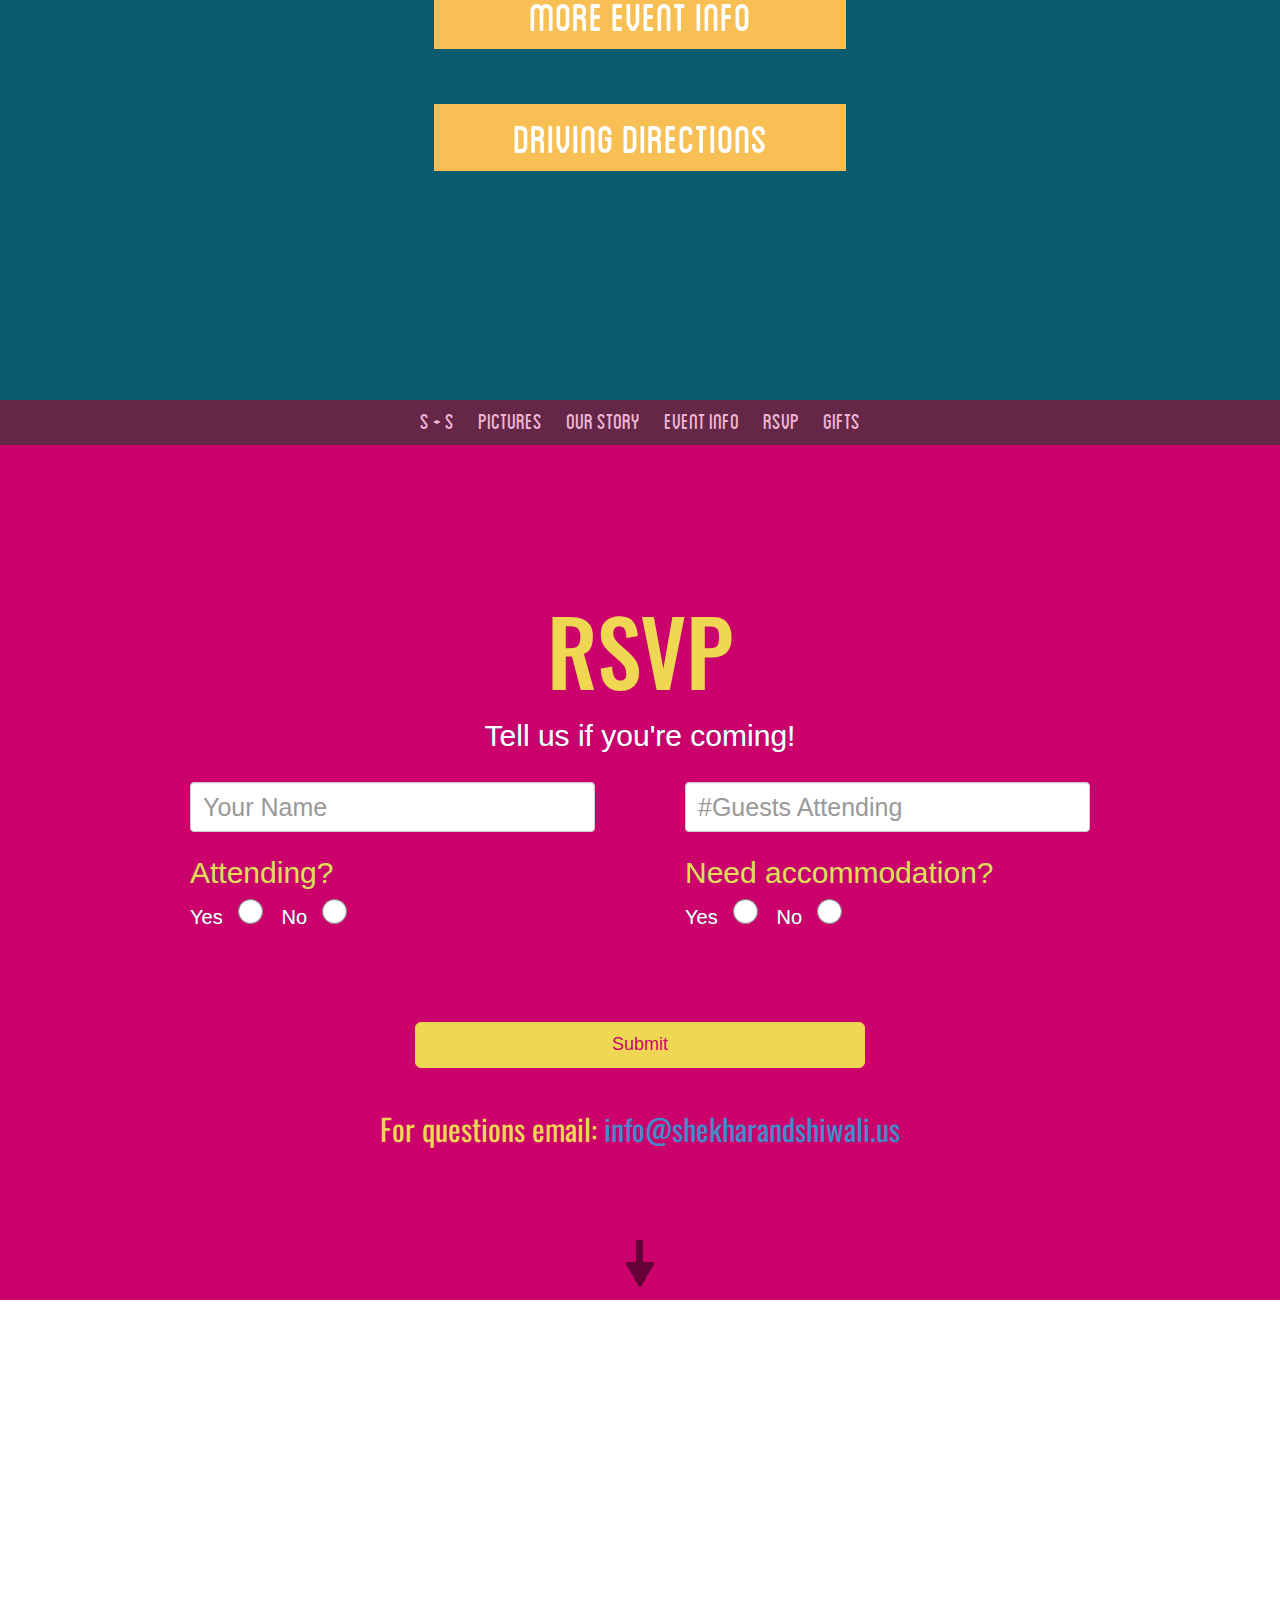
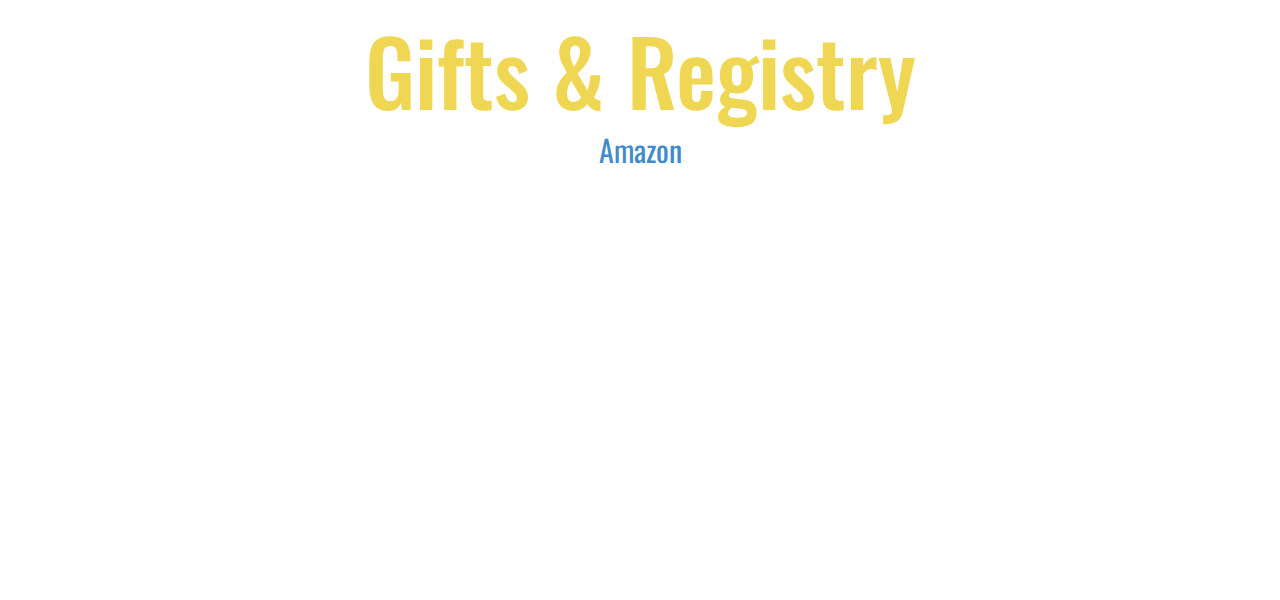
==== commit 525cbad2: "Added Registry" ====
--- a/index.html
+++ b/index.html
@@ -109,10 +109,10 @@
         return false;
     });
     
-    $(".rsvp").mouseover(function(){
+    $(".gifts").mouseover(function(){
     	 $("#bottom-nav").hide();
     });
-    $(".rsvp").mouseout(function(){
+    $(".gifts").mouseout(function(){
     	 $("#bottom-nav").show();
     });
 
@@ -224,6 +224,7 @@
 	<li class="story-nav" onClick="scrollNav('.story')">Our Story</li>
 	<li class="info-nav" onClick="scrollNav('.info')">Event Info</li>
 	<li class="rsvp-nav" onClick="scrollNav('.rsvp')">RSVP</li>
+	<li class="gifts-nav" onClick="scrollNav('.gifts')">GIFTS</li>
 </ul>
 </div>
 
@@ -364,6 +365,26 @@
 			
 		</div>
 	</div>
+		
+<!-- GIFTS Frame -->
+	
+	<div class="gifts slide">
+		<div class="content-box" style="text-align:center;top: 300px;">
+			
+			<div class="gifts-title"><h1 style="color:#efd753;font-family: 'Oswald', sans-serif;font-size:90px;font-style:normal;">Gifts &amp; Registry</h1></div>
+			
+			
+			
+			
+			<div class="registry-imgs">
+				<a href="http://www.amazon.com/registry/wedding/C21PBMFSJKDT" target="_blank" class="registry wsonoma">Amazon<span></span></a>
+				
+			</div>
+			
+			
+			
+		</div>
+	</div>
 	
 
 	
--- a/style.css
+++ b/style.css
@@ -974,19 +974,12 @@
 }
 
 .gifts .content-box{
-	height:420px; 
-	margin-top:-250px;
+	height:475px; 
+	margin-top:-270px;
 	}
 
 .gifts-title {  
-	display:block;
-	margin: auto;
-	position: relative;
-	text-indent: -9999px;
-	width: 785px;
-	height: 83px;
-	background: url(images/title-sprites.png) 0 -300px;
-	margin-bottom:25px;
+	
 }
 
 .gifts h2{
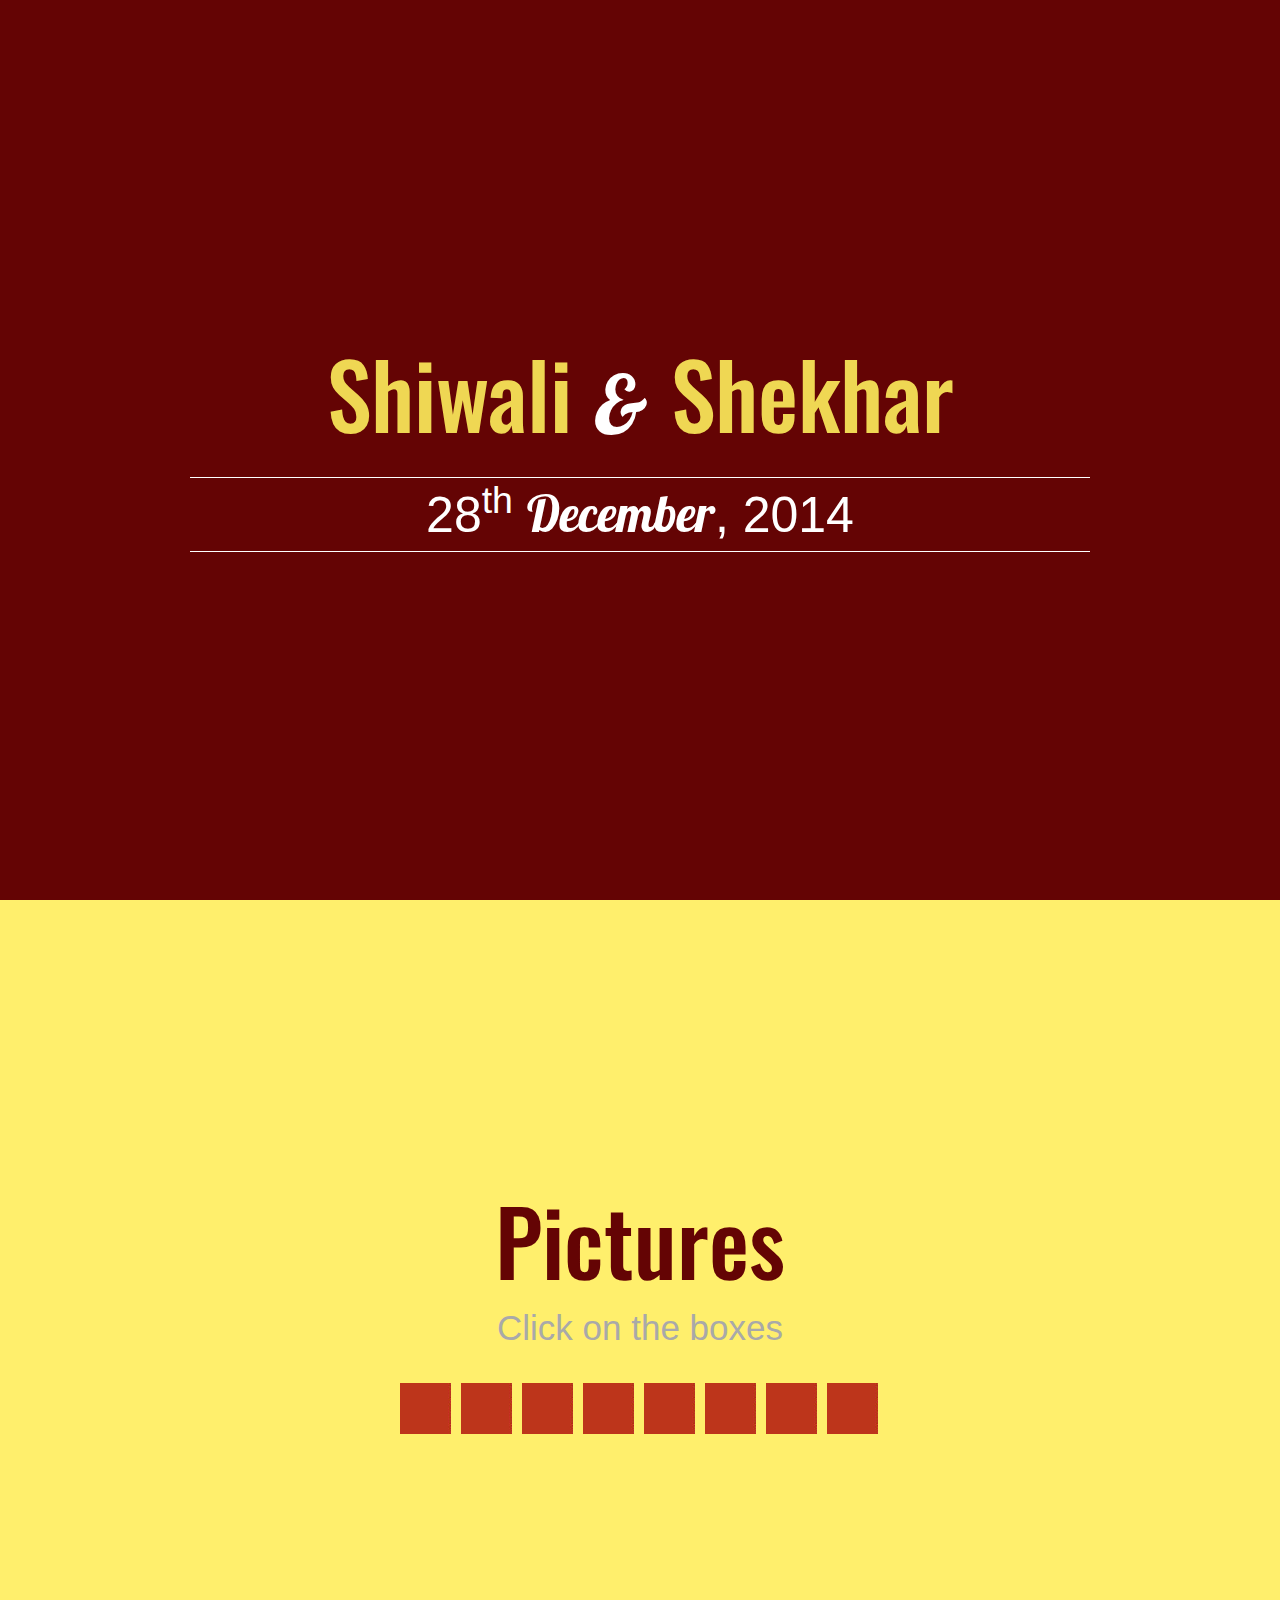
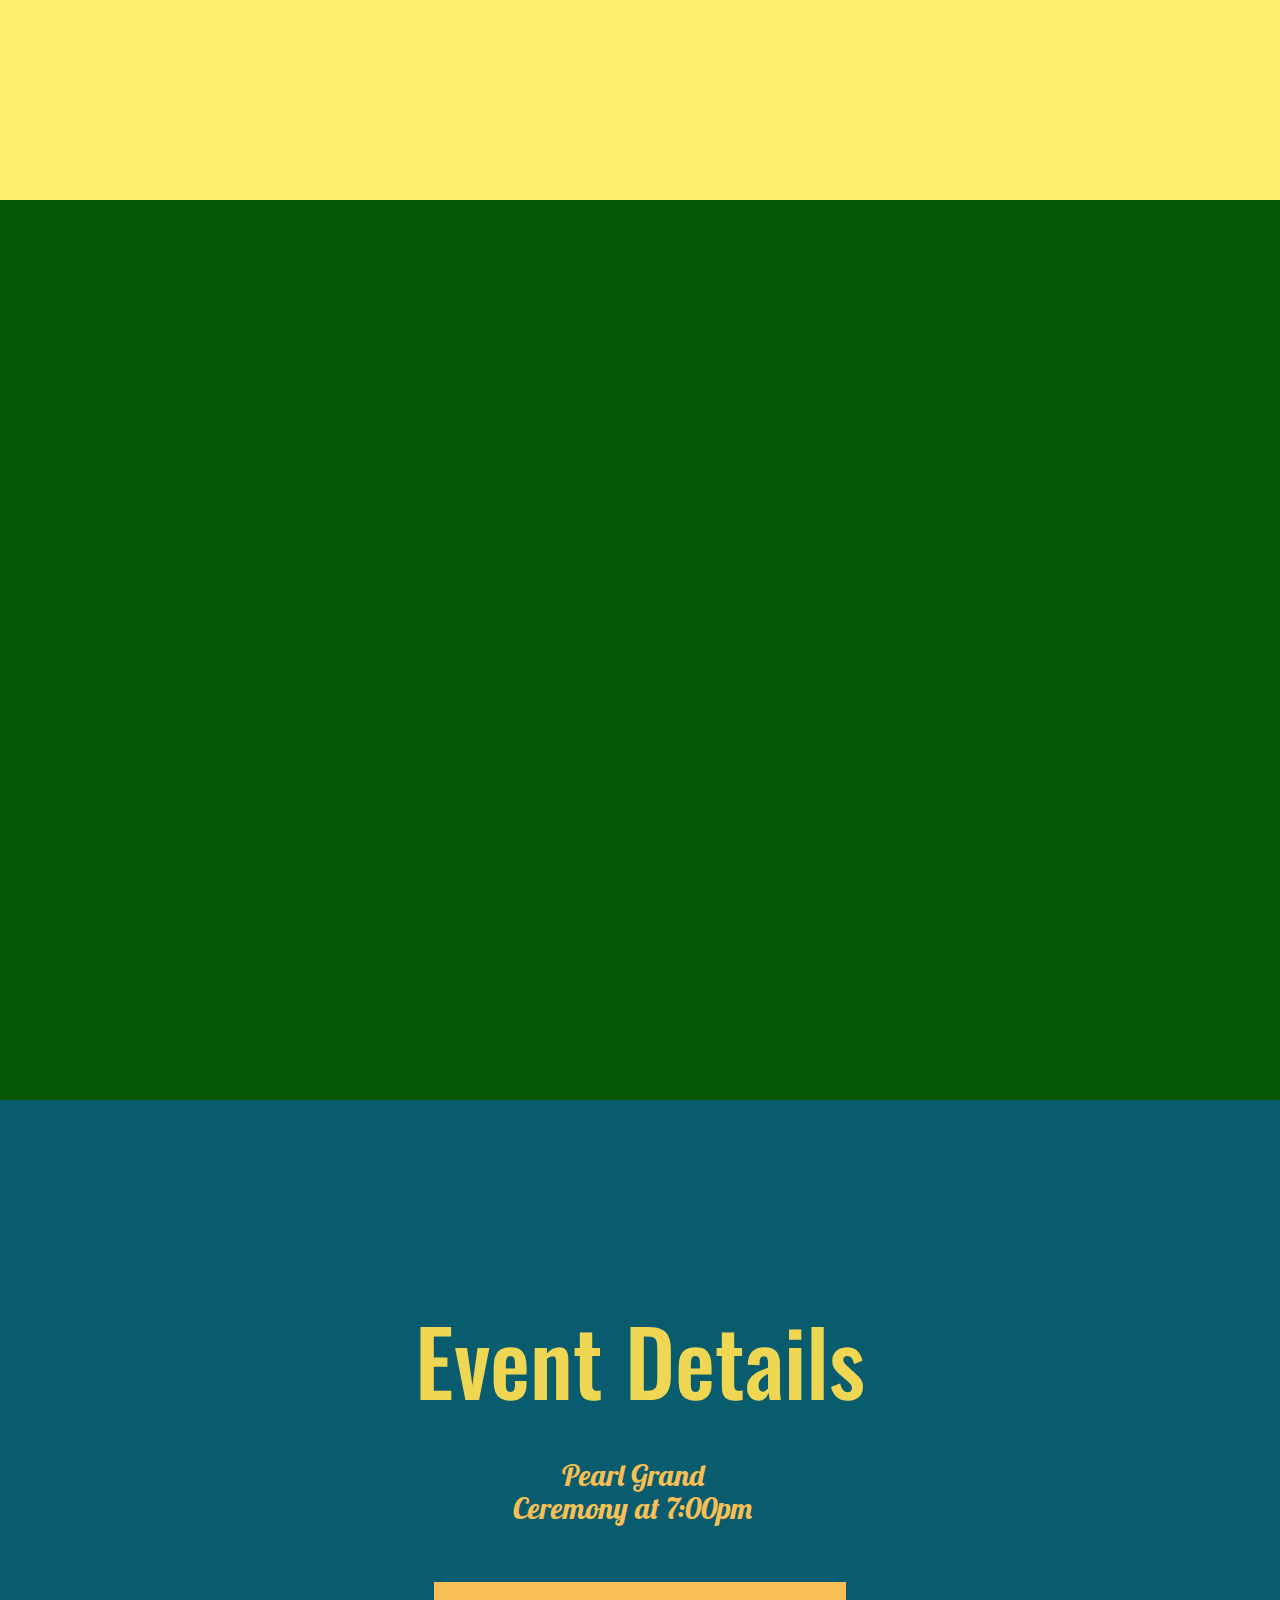
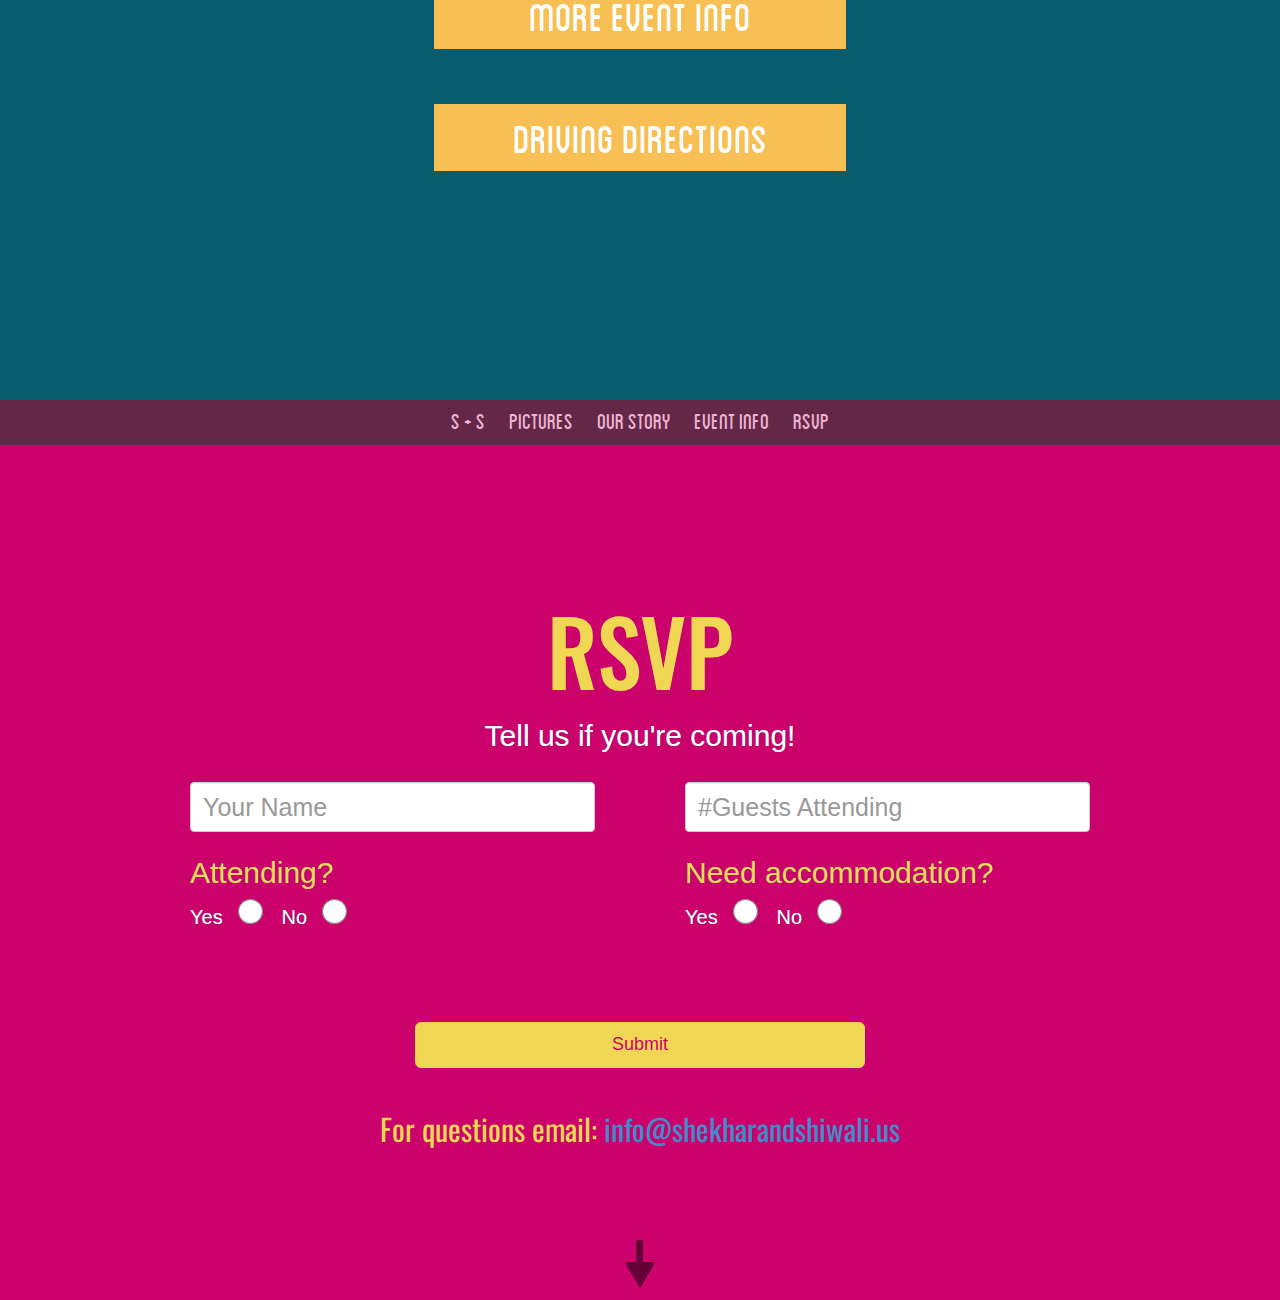
==== commit f233f604: "Removed Gifts" ====
--- a/index.html
+++ b/index.html
@@ -109,10 +109,10 @@
         return false;
     });
     
-    $(".gifts").mouseover(function(){
+    $(".rsvp").mouseover(function(){
     	 $("#bottom-nav").hide();
     });
-    $(".gifts").mouseout(function(){
+    $(".rsvp").mouseout(function(){
     	 $("#bottom-nav").show();
     });
 
@@ -224,7 +224,6 @@
 	<li class="story-nav" onClick="scrollNav('.story')">Our Story</li>
 	<li class="info-nav" onClick="scrollNav('.info')">Event Info</li>
 	<li class="rsvp-nav" onClick="scrollNav('.rsvp')">RSVP</li>
-	<li class="gifts-nav" onClick="scrollNav('.gifts')">GIFTS</li>
 </ul>
 </div>
 
@@ -366,25 +365,7 @@
 		</div>
 	</div>
 		
-<!-- GIFTS Frame -->
-	
-	<div class="gifts slide">
-		<div class="content-box" style="text-align:center;top: 300px;">
-			
-			<div class="gifts-title"><h1 style="color:#efd753;font-family: 'Oswald', sans-serif;font-size:90px;font-style:normal;">Gifts &amp; Registry</h1></div>
-			
-			
-			
-			
-			<div class="registry-imgs">
-				<a href="http://www.amazon.com/registry/wedding/C21PBMFSJKDT" target="_blank" class="registry wsonoma">Amazon<span></span></a>
-				
-			</div>
-			
-			
-			
-		</div>
-	</div>
+
 	
 
 	
